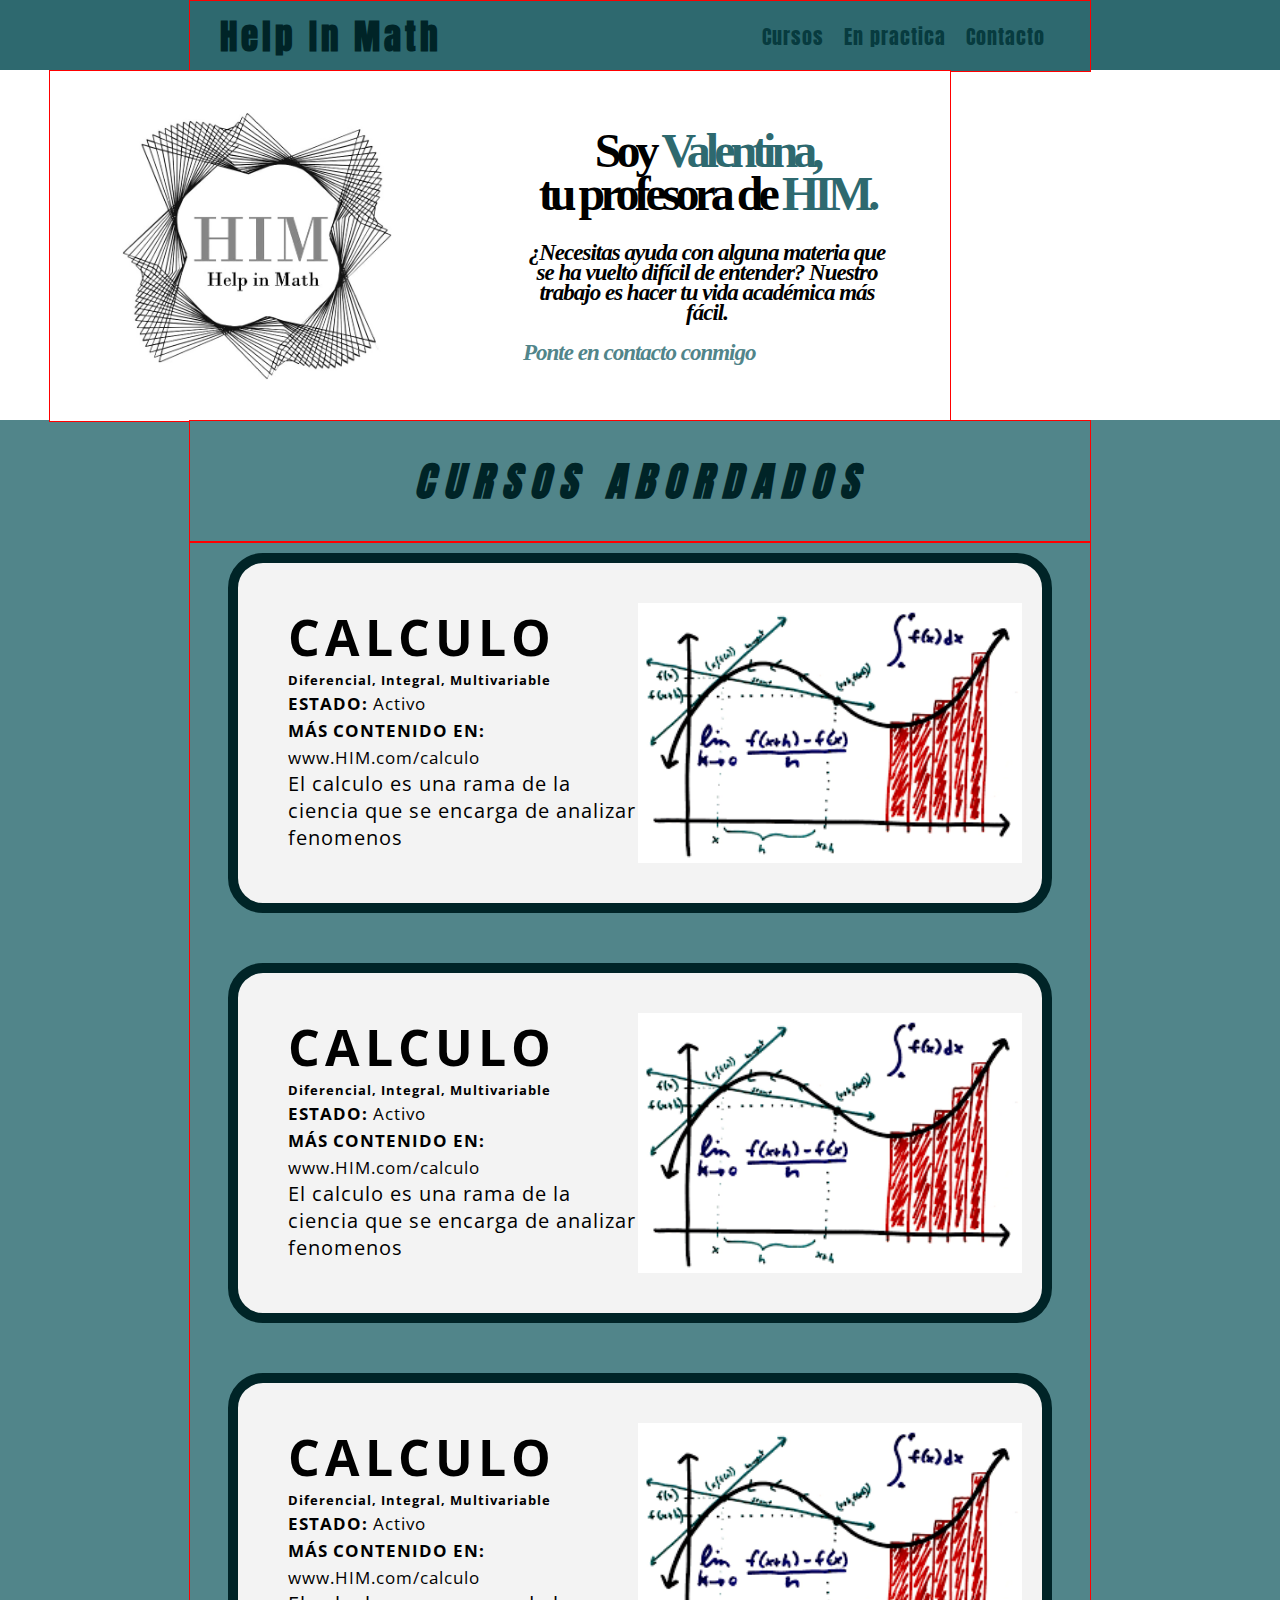
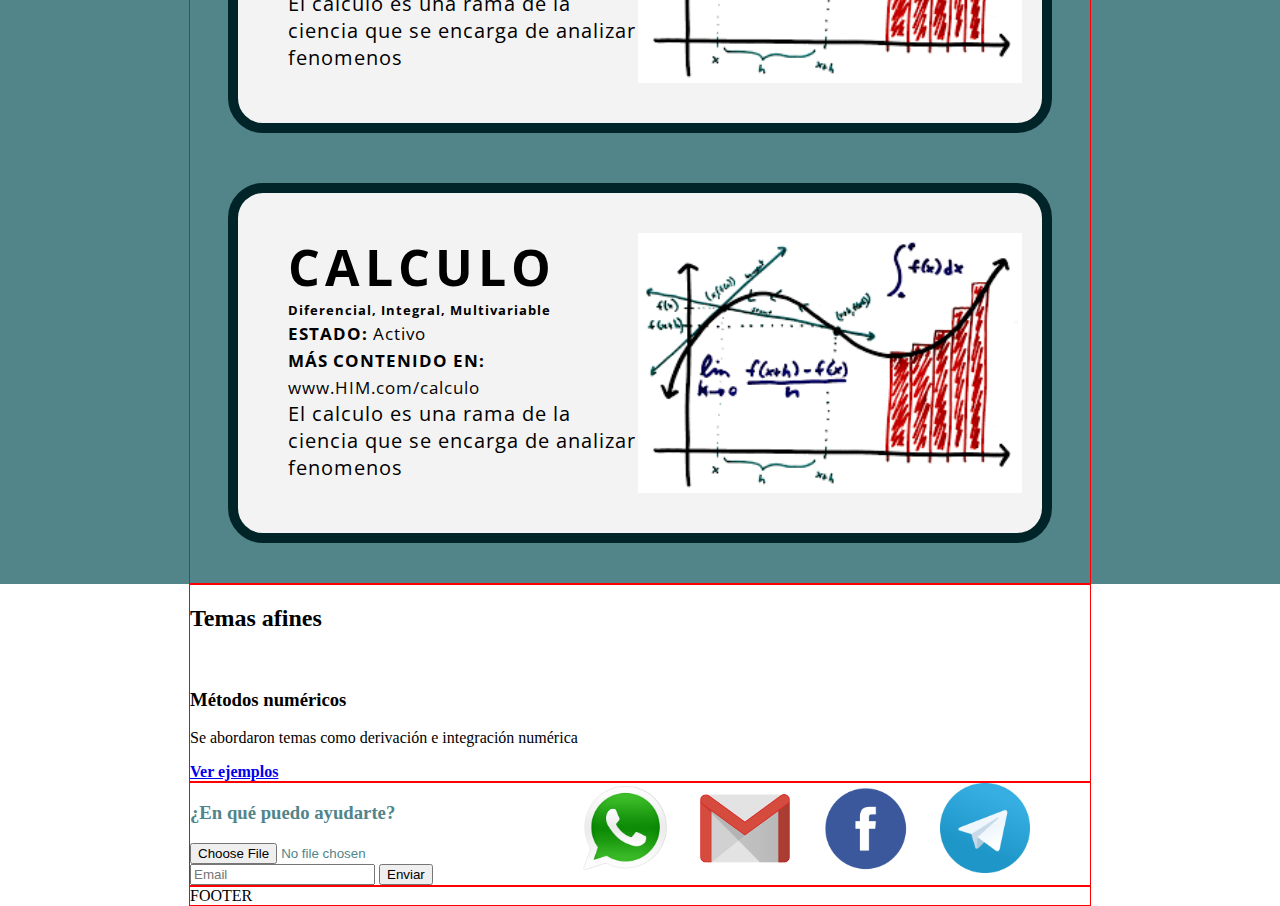
==== index.html @ 37796568 "Resolviendo conflictos para hacer el merge" ====
<!DOCTYPE html>
<html lang="es">
    <head>
        <meta charset="UTF-8"/>
        <title>HIM</title>
        <link rel="shortcut icon" href="icon.png" type="image/x-icon">
        <style>
            @import url('https://fonts.googleapis.com/css2?family=Anton&family=Open+Sans&display=swap');
        </style>
        <style>
            @import url('https://fonts.googleapis.com/css2?family=Open+Sans+Condensed:wght@300&display=swap');
        </style>
        <link rel="stylesheet" href="estilos.css">
    </head>

    <body>
        <header class="header" id="header">
            <div class="container">
                <!-- <div class="container-header">
                </div> -->
                <div class="tittle-web">
                    <h6>Help in math</h6> 
                </div>
                <div class="options-menu">
                    <nav class="menu">
                        <ol class="menu-options">
                            <li>
                                <a class="link" href="#cursos">Cursos</a>
                            </li>
                            <li>
                                <a class="link" href="#practica">En practica</a>
                            </li>
                            <li>
                                <a class="link" href="#contacto">Contacto</a>
                            </li>
                        </ol>
                    </nav>
                </div>
            </div>
        </header>
        <section class="presentation">
            <div class="container">
                <!-- <img src="logo.png" width="300"/>
                <img src="icon-black.png" width="300"/> -->
                <img src="HIM.jpg" width="300"/>
                <div class="description">
                    <h1>
                        Soy <strong>Valentina,</strong><br/>tu profesora de <strong>HIM.</strong><br/>
                    </h1>
                    <h2>
                        ¿Necesitas ayuda con alguna materia que se ha vuelto difícil de entender? Nuestro
                        trabajo es hacer tu vida académica más fácil. <br/><br/> <a class="contacto" href="#contacto">Ponte en contacto conmigo</a>
                    </h2>
                </div>
            </div>
        </section>
        <section id="cursos" class="cursos">
            <div class="container">
                <h2>Cursos abordados</h2>
            </div>
            <div class="container">
                <div class="articles-cursos">
                    <article class="article">
                        <div class="content">
                            <h3 class="tittle-curse">Calculo</h3>
                            <h6 class="items">Diferencial, Integral, Multivariable</h6>
                            <p class="state"><small><strong>Estado:</strong> Activo</small></p>
                            <p class="more"><small><strong>Más contenido en: </strong> www.HIM.com/calculo </small></p>
                            <p class="article-description">El calculo es una rama de la ciencia que se encarga de analizar fenomenos</p>
                        </div>
                        <img src="calculo.png" alt="Curso">
                    </article>
                    <article class="article">
                        <div class="content">
                            <h3 class="tittle-curse">Calculo</h3>
                            <h6 class="items">Diferencial, Integral, Multivariable</h6>
                            <p class="state"><small><strong>Estado:</strong> Activo</small></p>
                            <p class="more"><small><strong>Más contenido en: </strong> www.HIM.com/calculo </small></p>
                            <p class="article-description">El calculo es una rama de la ciencia que se encarga de analizar fenomenos</p>
                        </div>
                        <img src="calculo.png" alt="Curso">
                    </article>
                    <article class="article">
                        <div class="content">
                            <h3 class="tittle-curse">Calculo</h3>
                            <h6 class="items">Diferencial, Integral, Multivariable</h6>
                            <p class="state"><small><strong>Estado:</strong> Activo</small></p>
                            <p class="more"><small><strong>Más contenido en: </strong> www.HIM.com/calculo </small></p>
                            <p class="article-description">El calculo es una rama de la ciencia que se encarga de analizar fenomenos</p>
                        </div>
                        <img src="calculo.png" alt="Curso">
                    </article>
                    <article class="article">
                        <div class="content">
                            <h3 class="tittle-curse">Calculo</h3>
                            <h6 class="items">Diferencial, Integral, Multivariable</h6>
                            <p class="state"><small><strong>Estado:</strong> Activo</small></p>
                            <p class="more"><small><strong>Más contenido en: </strong> www.HIM.com/calculo </small></p>
                            <p class="article-description">El calculo es una rama de la ciencia que se encarga de analizar fenomenos</p>
                        </div>
                        <img src="calculo.png" alt="Curso">
                    </article>
                </div>
            </div>
        </section>
        <section id="practica" class="themes-in-process">
            <div class="container">
                <h2>Temas afines</h2>
                <article>
                    <figure>
                        <img/>
                    </figure>
                    <h3>Métodos numéricos</h3>
                    <p>Se abordaron temas como derivación e integración numérica</p>
                    <a href="https://latindex.org/lat/portadas/fotRev/26872.jpg" target="_blame"><strong>Ver ejemplos</strong></a>
                </article>
            </div>
        </section>
        <section id="contacto" class="contacto">
            <div class="container">
                <form>
                    <h3>¿En qué puedo ayudarte?</h3>
                    <input type="file" placeholder="Archivar" /><br/>
                    <input type="text" placeholder="Email">
                    <button>Enviar</button>
                </form>
                <div class="iconos">
                    <div class="icon">
                        <a href="#header" class="whatsapp">
                            <!-- <img src="Whatsapp.png" alt="Whatsapp"> -->
                            <!-- <h6>Whatsapp</h6> -->
                        </a>
                    </div>
                    <div class="icon">
                        <a href="#header" class="gmail">
                            <!-- <img src="Gmail.png" alt="Gmail"> -->
                            <!-- <h6>Gmail</h6> -->
                        </a>
                    </div>
                    <div class="icon">
                        <a href="#header" class="facebook">
                            <!-- <img src="Facebook.png" alt="Facebook"> -->
                            <!-- <h6>Facebook</h6> -->
                        </a>
                    </div>
                    <div class="icon">
                        <a href="#header" class="telegram">
                            <!-- <img src="Telegram.png" alt="Telegram"> -->
                            <!-- <h6>Telegram</h6> -->
                        </a>
                    </div>
                </div>
            </div>
        </section>
        <footer class="footer">
            <div class="container">
                FOOTER
            </div>
        </footer>
    </body>
</html>
---- estilos.css ----
/* tonos de azul 51858A 2E696F 185358 073B3F 002427 
   Tonos de morado BCC3D7 8995B5 5F6F98 3C4D7D 213262
   tonos de verde 55AF60 2F8F3B 177723 04580E 003807 
   */
/* FUENTES
'Anton', sans-serif;
'Open Sans', sans-serif
'Open Sans Condensed', sans-serif
*/

body{
    /* background: #51858A; */
    margin: 0;
}

.container{
    width: 900px;
    border: 1px solid red;
    margin: 0px auto;
    justify-content: inherit;
    display: inherit;
    text-decoration: inherit;
    height: inherit;
    flex-direction: inherit;
    object-fit: cover;
    background-color: inherit;
    background-size: inherit;
    background-image: inherit;
}

/* HEADER */

.header{
    /* width: 1000px; */
    background: #2E696F;
    height: 70px;
    font-family: 'Anton', sans-serif;
    display: flex;
    justify-content: space-between;
    /* margin: 0; */
}

.tittle-web,
.options-menu{
    height: inherit;
}

.tittle-web h6{
    height: inherit;
    /* margin: 0; */
    text-transform: capitalize;
    font-size: 35px;
    text-decoration: none;
    letter-spacing: 4px;
    display: flex;
    align-items: center;
    color: #002427;
    margin: 0px 30px;
}

.menu{
    height: inherit;
    margin: 0px 35px;
}

.menu-options{
    height: inherit;
    display: flex;
    list-style: none;
    /* align-items: center; */
    margin: 0;
}

.menu-options li {
    height: inherit;
}

.link{
    height: inherit;
    font-size: 20px;
    text-decoration: none;
    display: flex;
    align-items: center;
    letter-spacing: 1px;
    margin: 0px 10px;
    color: #073B3F;
}


/* PRESENTATION */

.presentation{
    /* width: 1000px; */
    display: flex;
    background: white;
    height: 350px;
    width: 1000px;
}

.presentation img{
    width: 30%;
    margin: 0 8%;
    object-fit: contain;
}
 
.description{
    display: flex;
    flex-direction: column;
    /* height: inherit; */
    justify-content: center;
    margin: 50px 6%;
    padding: 0px 5px;
    text-align: center;
}

.presentation h1{
    font-size: 300%;
    margin: 0px auto 5%;
    letter-spacing: -5px;
    line-height: 43px;
    text-align: center;
}

.presentation h1 strong{
    color: #2E696F;
}

.presentation h2{
    margin: 10px auto 0px;
    font-style: italic;
    letter-spacing: -1px;
    font-size: 23px;
    line-height: 20px;
}

/* SECTION 1*/

.cursos{
    background: #51858A;
    display: flex;
    flex-direction: column;
    /* width: inherit;; */
    font-family: 'Open Sans Condensed', sans-serif;
    /* letter-spacing: 1px; */
}

.cursos h2{
    width: inherit;
    display: flex;
    justify-content: center;
    font-family: 'Anton', sans-serif;
    font-size: 40px;
    margin: 30px auto;
    letter-spacing: 10px;
    color: #002427;
    font-style: italic;
    text-transform: uppercase;
}

.articles-cursos{
    width: inherit;
    display: flex;
    object-fit: cover;
    flex-wrap: wrap;
    justify-content: center;
}

.article{
    /* width: inherit; */
    /* height: auto; */
    margin: 10px auto 40px;
    border: 10px solid #002427;
    padding: 40px 20px 40px 50px;
    display: flex;
    background: #f3f3f3;
    border-radius: 35px;
}

.content{
    width: 350px;
    font-size: 20px;
    letter-spacing: 1px;
}

.tittle-curse{
    letter-spacing: 5px;
    font-size: 50px;
    margin: 0px;
    text-transform: uppercase;
}

.items,
.state,
.more,
.article-description{
    margin: 0px;
}

.article strong{
    text-transform: uppercase;
}

.article img{
    height: 260px;
    object-fit: cover;
    align-self: center;
    margin: 0;
}

/* CONTACTOS */

.contacto{
    display: flex;
    justify-content: space-between;
    height: auto;
    text-decoration: none;
    color: #51858A;
}

.iconos{
    display: flex;
    height: inherit;
    justify-content: flex-end;
    margin: 0 40px;
    /* border-top: 1px solid white; */
}

.icon{
    height: inherit;
    background-size: 90px;
    width: 100px;
    display: flex;
    margin: 0 10px;
}

.icon a{
    background-size: inherit;
    width: inherit;
    height: inherit;
    background-repeat: no-repeat;

}
.whatsapp{
    background-image: url('./Whatsapp.png');
}

.gmail{
    background-image: url('./Gmail.png');
}

.facebook{
    background-image: url('./Facebook.png');
}

.telegram{
    background-image: url('./Telegram.png');
}

/* FOOTET */
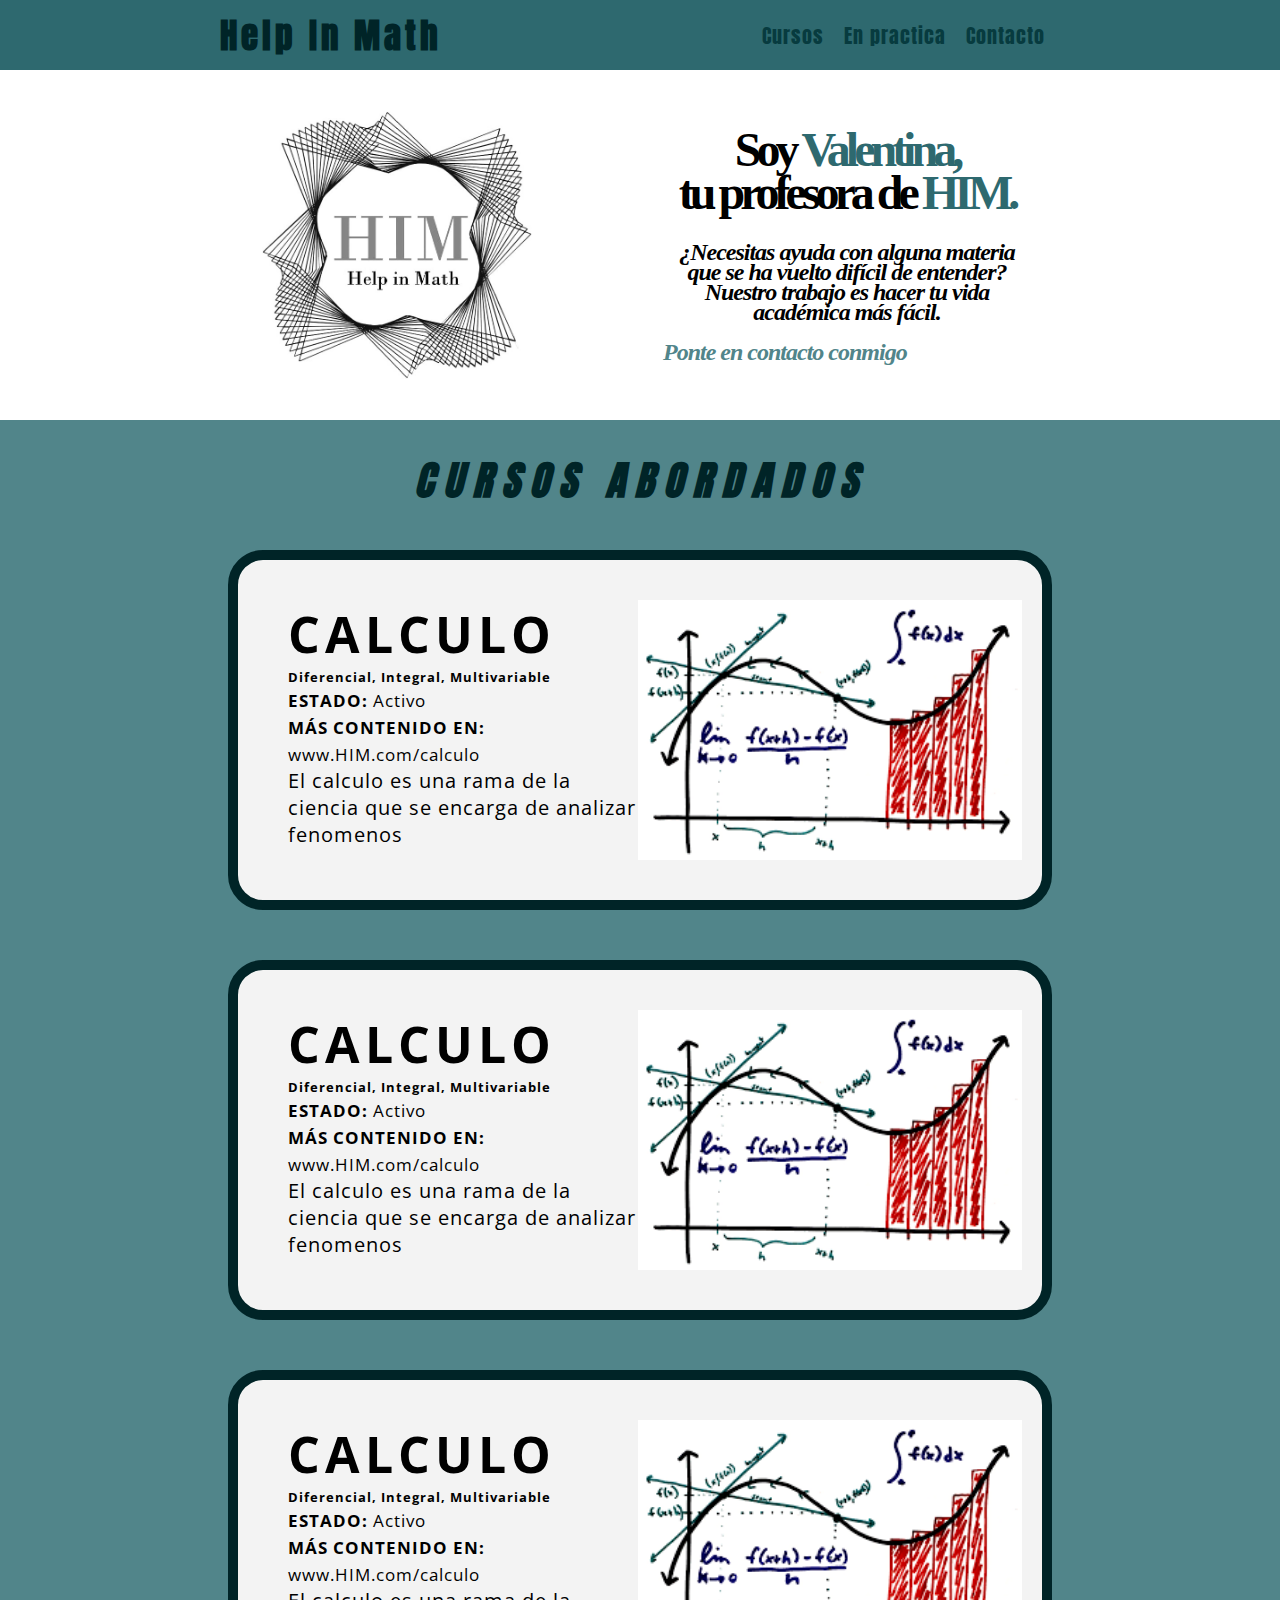
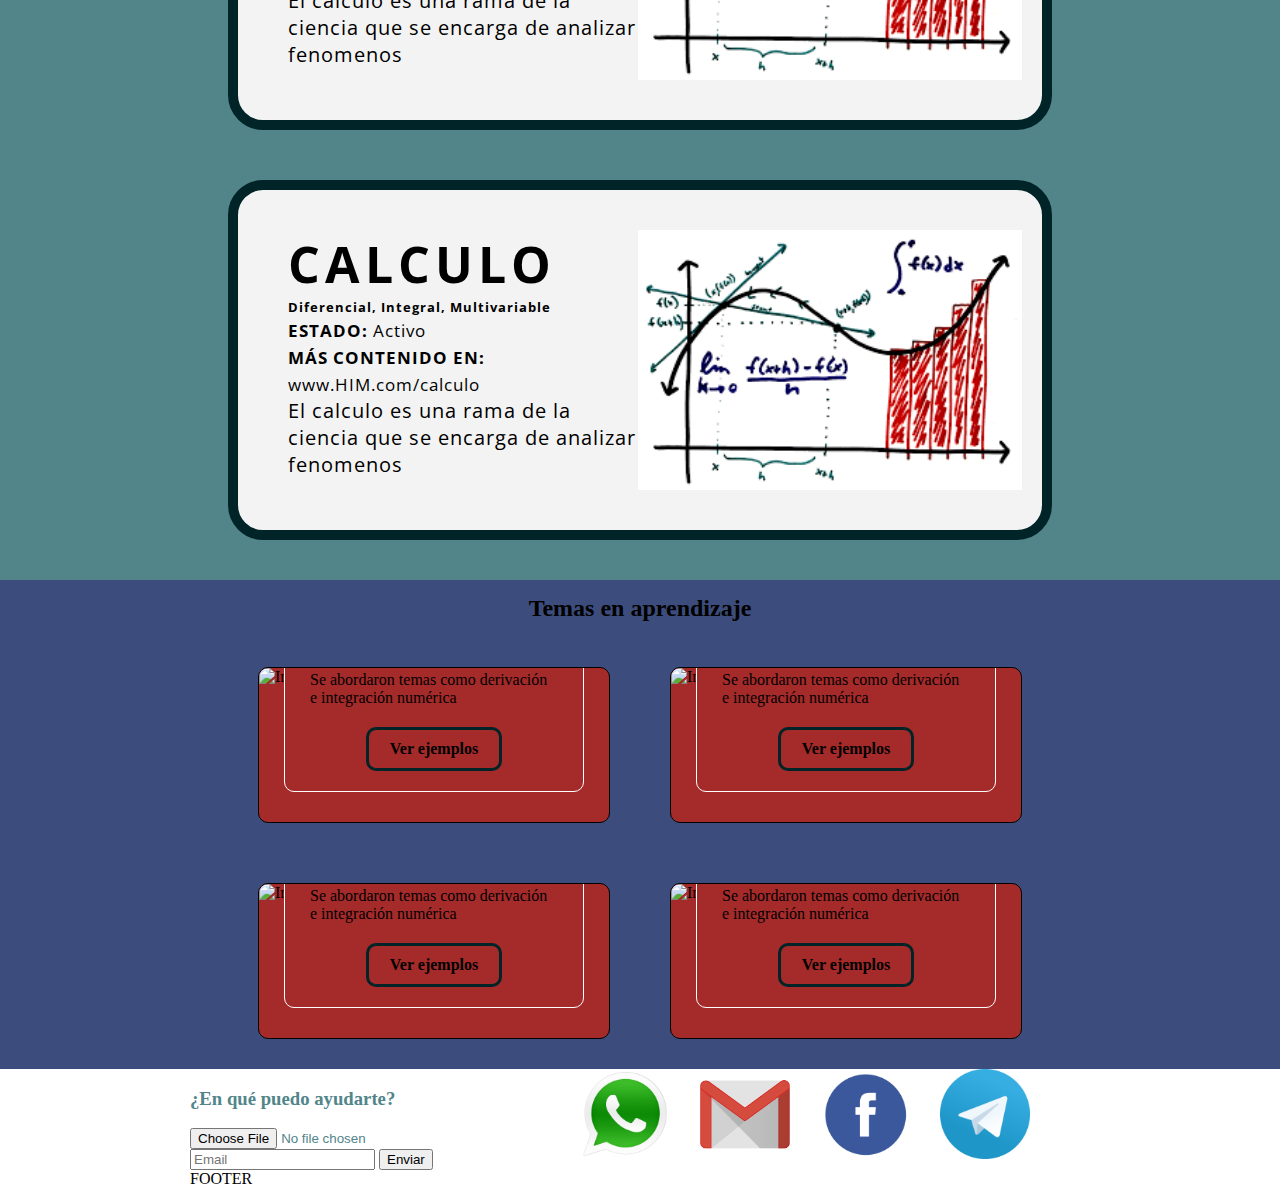
==== commit 095c3924: "Se organizan los margenes y tamaño del contenido" ====
--- a/index.html
+++ b/index.html
@@ -105,15 +105,51 @@
         </section>
         <section id="practica" class="themes-in-process">
             <div class="container">
-                <h2>Temas afines</h2>
-                <article>
-                    <figure>
-                        <img/>
+                <h2>Temas en aprendizaje</h2>
+            </div>
+            <div class="container">
+                <div class="curses-in-process">
+                    <article class="curse-in-process">
+                        <figure>
+                        <img src="metodos.jpg" alt="Imagen">
                     </figure>
-                    <h3>Métodos numéricos</h3>
-                    <p>Se abordaron temas como derivación e integración numérica</p>
-                    <a href="https://latindex.org/lat/portadas/fotRev/26872.jpg" target="_blame"><strong>Ver ejemplos</strong></a>
-                </article>
+                    <div class="description-themes">
+                        <h3 class="tittle-curse-in-process">Métodos numéricos</h3>
+                        <p class="description-content">Se abordaron temas como derivación e integración numérica</p>
+                        <a href="https://latindex.org/lat/portadas/fotRev/26872.jpg" target="_blame" class="more-description"><strong>Ver ejemplos</strong></a>
+                    </div>
+                    </article>
+                    <article class="curse-in-process">
+                        <figure>
+                            <img src="metodos.jpg" alt="Imagen">
+                        </figure>
+                        <div class="description-themes">
+                            <h3 class="tittle-curse-in-process">Métodos numéricos</h3>
+                            <p class="description-content">Se abordaron temas como derivación e integración numérica</p>
+                            <a href="https://latindex.org/lat/portadas/fotRev/26872.jpg" target="_blame" class="more-description"><strong>Ver ejemplos</strong></a>
+                        </div>
+                    </article>
+                    <article class="curse-in-process">
+                        <figure>
+                            <img src="metodos.jpg" alt="Imagen">
+                        </figure>
+                        <div class="description-themes">
+                            <h3 class="tittle-curse-in-process">Métodos numéricos</h3>
+                            <p class="description-content">Se abordaron temas como derivación e integración numérica</p>
+                            <a href="https://latindex.org/lat/portadas/fotRev/26872.jpg" target="_blame" class="more-description"><strong>Ver ejemplos</strong></a>
+                        </div>
+                    </article>
+                    <article class="curse-in-process">
+                        <figure>
+                            <img src="metodos.jpg" alt="Imagen">
+                        </figure>
+                        <div class="description-themes">
+                            <h3 class="tittle-curse-in-process">Métodos numéricos</h3>
+                            <p class="description-content">Se abordaron temas como derivación e integración numérica</p>
+                            <a href="https://latindex.org/lat/portadas/fotRev/26872.jpg" target="_blame" class="more-description"><strong>Ver ejemplos</strong></a>
+                        </div>
+                    </article>
+                </div>
             </div>
         </section>
         <section id="contacto" class="contacto">
--- a/estilos.css
+++ b/estilos.css
@@ -15,7 +15,7 @@
 
 .container{
     width: 900px;
-    border: 1px solid red;
+    /* border: 1px solid red; */
     margin: 0px auto;
     justify-content: inherit;
     display: inherit;
@@ -31,13 +31,11 @@
 /* HEADER */
 
 .header{
-    /* width: 1000px; */
     background: #2E696F;
     height: 70px;
     font-family: 'Anton', sans-serif;
     display: flex;
     justify-content: space-between;
-    /* margin: 0; */
 }
 
 .tittle-web,
@@ -47,7 +45,6 @@
 
 .tittle-web h6{
     height: inherit;
-    /* margin: 0; */
     text-transform: capitalize;
     font-size: 35px;
     text-decoration: none;
@@ -67,7 +64,6 @@
     height: inherit;
     display: flex;
     list-style: none;
-    /* align-items: center; */
     margin: 0;
 }
 
@@ -90,11 +86,9 @@
 /* PRESENTATION */
 
 .presentation{
-    /* width: 1000px; */
     display: flex;
     background: white;
     height: 350px;
-    width: 1000px;
 }
 
 .presentation img{
@@ -106,7 +100,6 @@
 .description{
     display: flex;
     flex-direction: column;
-    /* height: inherit; */
     justify-content: center;
     margin: 50px 6%;
     padding: 0px 5px;
@@ -129,25 +122,20 @@
     margin: 10px auto 0px;
     font-style: italic;
     letter-spacing: -1px;
-    font-size: 23px;
+    font-size: 24px;
     line-height: 20px;
 }
 
-/* SECTION 1*/
+/* SECTION 1 - CURSOS */
 
 .cursos{
     background: #51858A;
     display: flex;
     flex-direction: column;
-    /* width: inherit;; */
     font-family: 'Open Sans Condensed', sans-serif;
-    /* letter-spacing: 1px; */
 }
 
 .cursos h2{
-    width: inherit;
-    display: flex;
-    justify-content: center;
     font-family: 'Anton', sans-serif;
     font-size: 40px;
     margin: 30px auto;
@@ -158,7 +146,6 @@
 }
 
 .articles-cursos{
-    width: inherit;
     display: flex;
     object-fit: cover;
     flex-wrap: wrap;
@@ -166,8 +153,6 @@
 }
 
 .article{
-    /* width: inherit; */
-    /* height: auto; */
     margin: 10px auto 40px;
     border: 10px solid #002427;
     padding: 40px 20px 40px 50px;
@@ -207,6 +192,76 @@
     margin: 0;
 }
 
+/* SECTION 2 - TEMAS AFINES */
+
+.themes-in-process{
+    background-color: #3C4D7D;
+    display: flex;
+    flex-direction: column;
+}
+
+.themes-in-process h2{
+    display: flex;
+    justify-content: center;
+    margin: 15px 0;
+}
+
+.curses-in-process{
+    display: flex;
+    flex-wrap: wrap;
+    /* padding: 0 30px; */
+    justify-content: center;
+    /* margin: 0; */
+}
+
+.curse-in-process{
+    width: 350px;
+    border: 1px solid;
+    margin: 30px;
+    background: brown;
+    border-radius: 10px;
+    overflow: hidden;
+}
+
+.curse-in-process figure{
+    margin: 0;
+    width: inherit;
+}
+
+.curse-in-process figure img{
+    width: inherit;
+}
+
+.description-themes{
+    margin: -78px 25px 30px;
+    border: 1px solid white;
+    background: inherit;
+    position: relative;
+    padding: 20px 25px;
+    border-radius: 10px;
+}
+
+.tittle-curse-in-process{
+    margin: 0;
+    text-align: center;
+}
+
+.description-content{
+    margin: 20px 0;
+}
+
+.more-description{
+    text-decoration: none;
+    justify-content: center;
+    display: flex;
+    border: 3px solid #002427;
+    width: 110px;
+    padding: 10px;
+    margin: 0 auto;
+    color: inherit;
+    border-radius: 10px;
+}
+
 /* CONTACTOS */
 
 .contacto{
@@ -222,7 +277,6 @@
     height: inherit;
     justify-content: flex-end;
     margin: 0 40px;
-    /* border-top: 1px solid white; */
 }
 
 .icon{
@@ -238,7 +292,6 @@
     width: inherit;
     height: inherit;
     background-repeat: no-repeat;
-
 }
 .whatsapp{
     background-image: url('./Whatsapp.png');
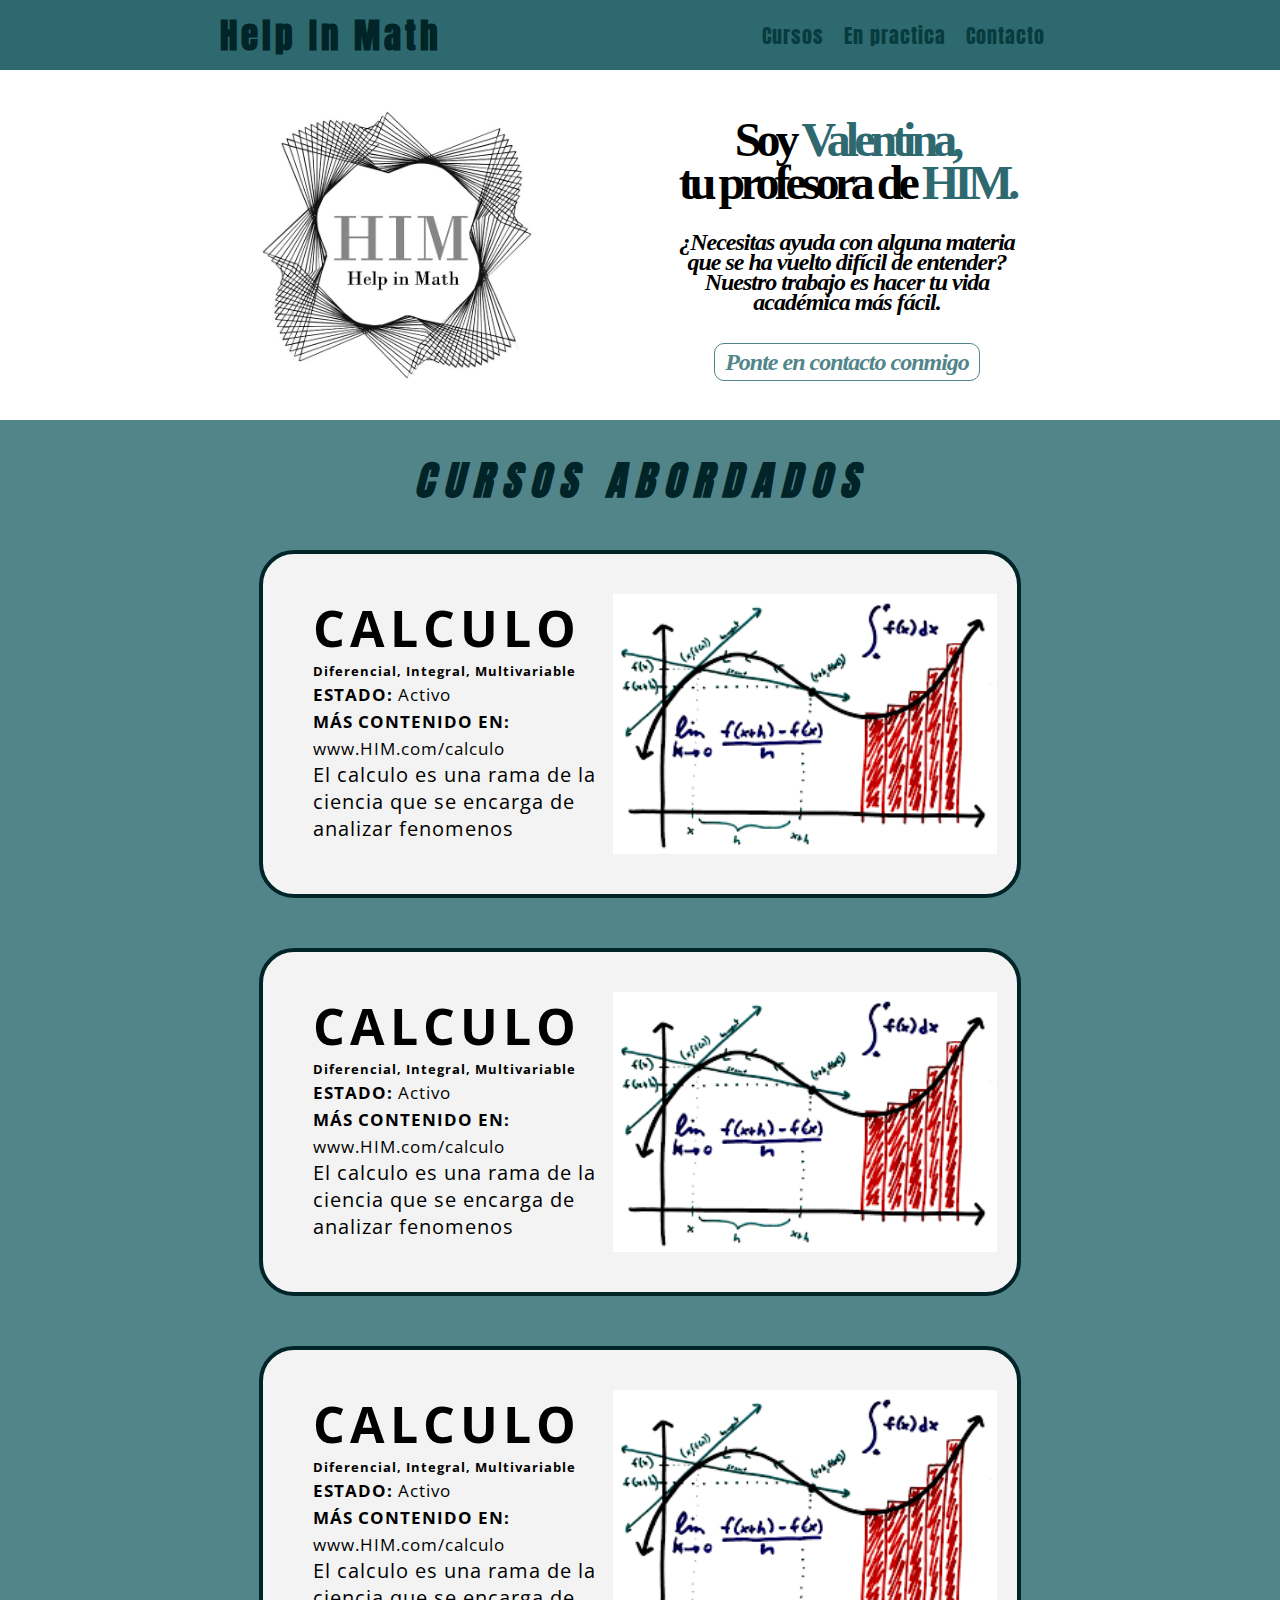
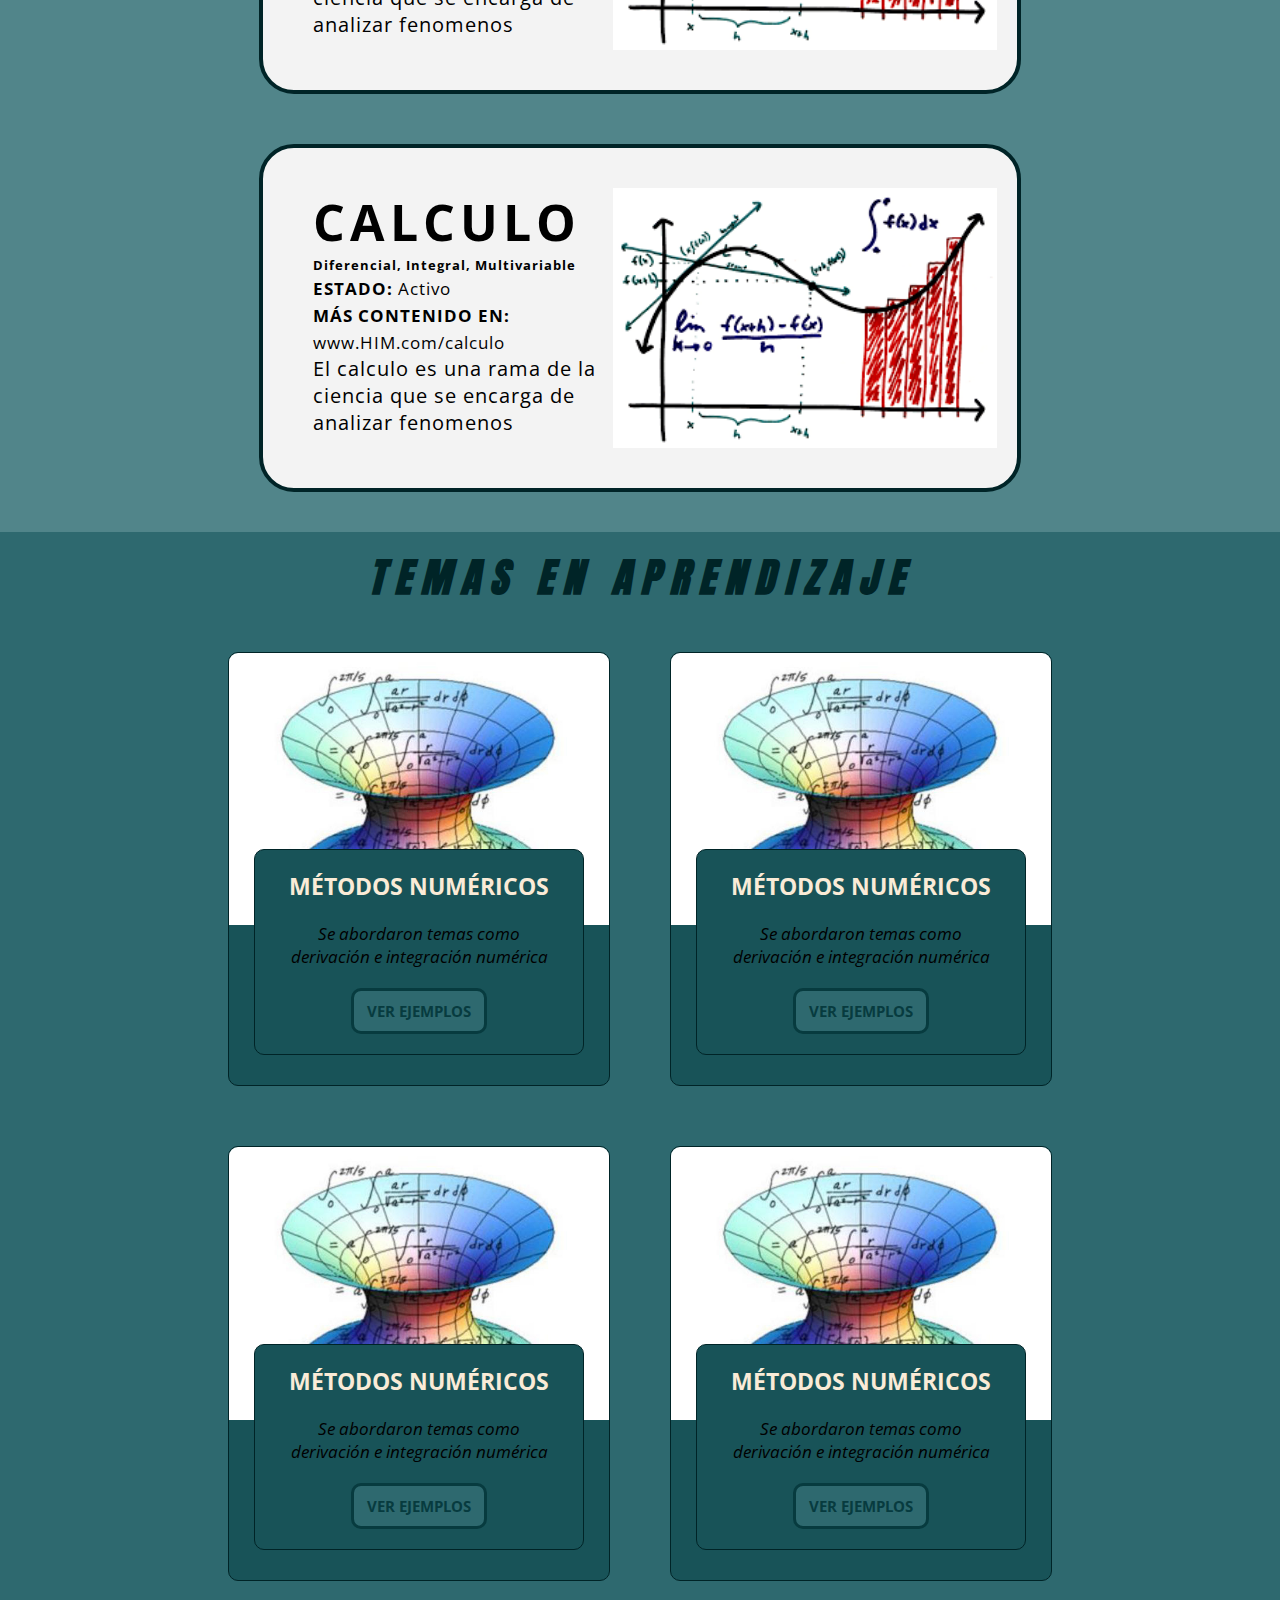
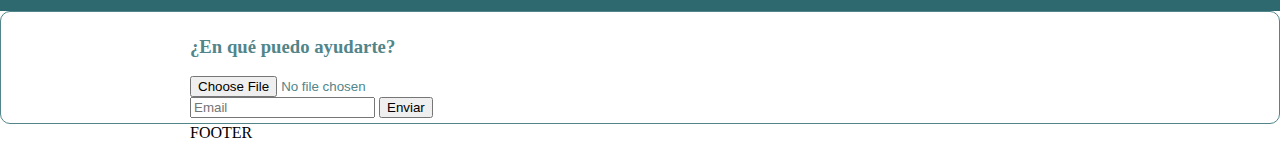
==== commit 8799ded4: "Cambio de centrado de contacto y boton" ====
--- a/index.html
+++ b/index.html
@@ -11,6 +11,7 @@
             @import url('https://fonts.googleapis.com/css2?family=Open+Sans+Condensed:wght@300&display=swap');
         </style>
         <link rel="stylesheet" href="estilos.css">
+        <meta name="viewport" content="width=device-width, inicial-scale=1">
     </head>
 
     <body>
@@ -49,7 +50,7 @@
                     </h1>
                     <h2>
                         ¿Necesitas ayuda con alguna materia que se ha vuelto difícil de entender? Nuestro
-                        trabajo es hacer tu vida académica más fácil. <br/><br/> <a class="contacto" href="#contacto">Ponte en contacto conmigo</a>
+                        trabajo es hacer tu vida académica más fácil. <br/><br/><br/> <a class="contacto" href="#contacto">Ponte en contacto conmigo</a>
                     </h2>
                 </div>
             </div>
--- a/estilos.css
+++ b/estilos.css
@@ -111,7 +111,7 @@
     margin: 0px auto 5%;
     letter-spacing: -5px;
     line-height: 43px;
-    text-align: center;
+    /* text-align: center; */
 }
 
 .presentation h1 strong{
@@ -124,6 +124,17 @@
     letter-spacing: -1px;
     font-size: 24px;
     line-height: 20px;
+}
+
+.contacto{
+    /* display: flex; */
+    justify-content: space-between;
+    height: auto;
+    text-decoration: none;
+    color: #51858A;
+    border: 1px solid #51858A;
+    padding: 5px 10px;
+    border-radius: 10px;
 }
 
 /* SECTION 1 - CURSOS */
@@ -154,7 +165,7 @@
 
 .article{
     margin: 10px auto 40px;
-    border: 10px solid #002427;
+    border: 4px solid #002427;
     padding: 40px 20px 40px 50px;
     display: flex;
     background: #f3f3f3;
@@ -162,7 +173,7 @@
 }
 
 .content{
-    width: 350px;
+    width: 300px;
     font-size: 20px;
     letter-spacing: 1px;
 }
@@ -195,7 +206,7 @@
 /* SECTION 2 - TEMAS AFINES */
 
 .themes-in-process{
-    background-color: #3C4D7D;
+    background-color: #2E696F ;
     display: flex;
     flex-direction: column;
 }
@@ -204,6 +215,12 @@
     display: flex;
     justify-content: center;
     margin: 15px 0;
+    font-family: 'Anton', sans-serif;
+    font-size: 40px;
+    letter-spacing: 10px;
+    color: #002427;
+    font-style: italic;
+    text-transform: uppercase;
 }
 
 .curses-in-process{
@@ -215,10 +232,10 @@
 }
 
 .curse-in-process{
-    width: 350px;
-    border: 1px solid;
+    width: 380px;
+    border: 1px solid #002427;
     margin: 30px;
-    background: brown;
+    background: #185358;
     border-radius: 10px;
     overflow: hidden;
 }
@@ -233,44 +250,48 @@
 }
 
 .description-themes{
-    margin: -78px 25px 30px;
-    border: 1px solid white;
+    margin: -80px 25px 30px;
+    border: 1px solid #002427;
     background: inherit;
     position: relative;
     padding: 20px 25px;
     border-radius: 10px;
+    font-family: 'Open Sans Condensed', sans-serif;
+    letter-spacing: 0px;
 }
 
 .tittle-curse-in-process{
     margin: 0;
     text-align: center;
+    text-transform: uppercase;
+    font-size: 23px;
+    color: antiquewhite;
 }
 
 .description-content{
     margin: 20px 0;
+    font-size: 17px;
+    text-align: center;
+    font-style: italic;
 }
 
 .more-description{
     text-decoration: none;
     justify-content: center;
     display: flex;
-    border: 3px solid #002427;
+    border: 3px solid #073B3F;
     width: 110px;
     padding: 10px;
     margin: 0 auto;
-    color: inherit;
+    color: #073B3F;
     border-radius: 10px;
+    background: #2E696F;
+    font-size: 15px;
+    text-transform: uppercase;
 }
 
 /* CONTACTOS */
 
-.contacto{
-    display: flex;
-    justify-content: space-between;
-    height: auto;
-    text-decoration: none;
-    color: #51858A;
-}
 
 .iconos{
     display: flex;
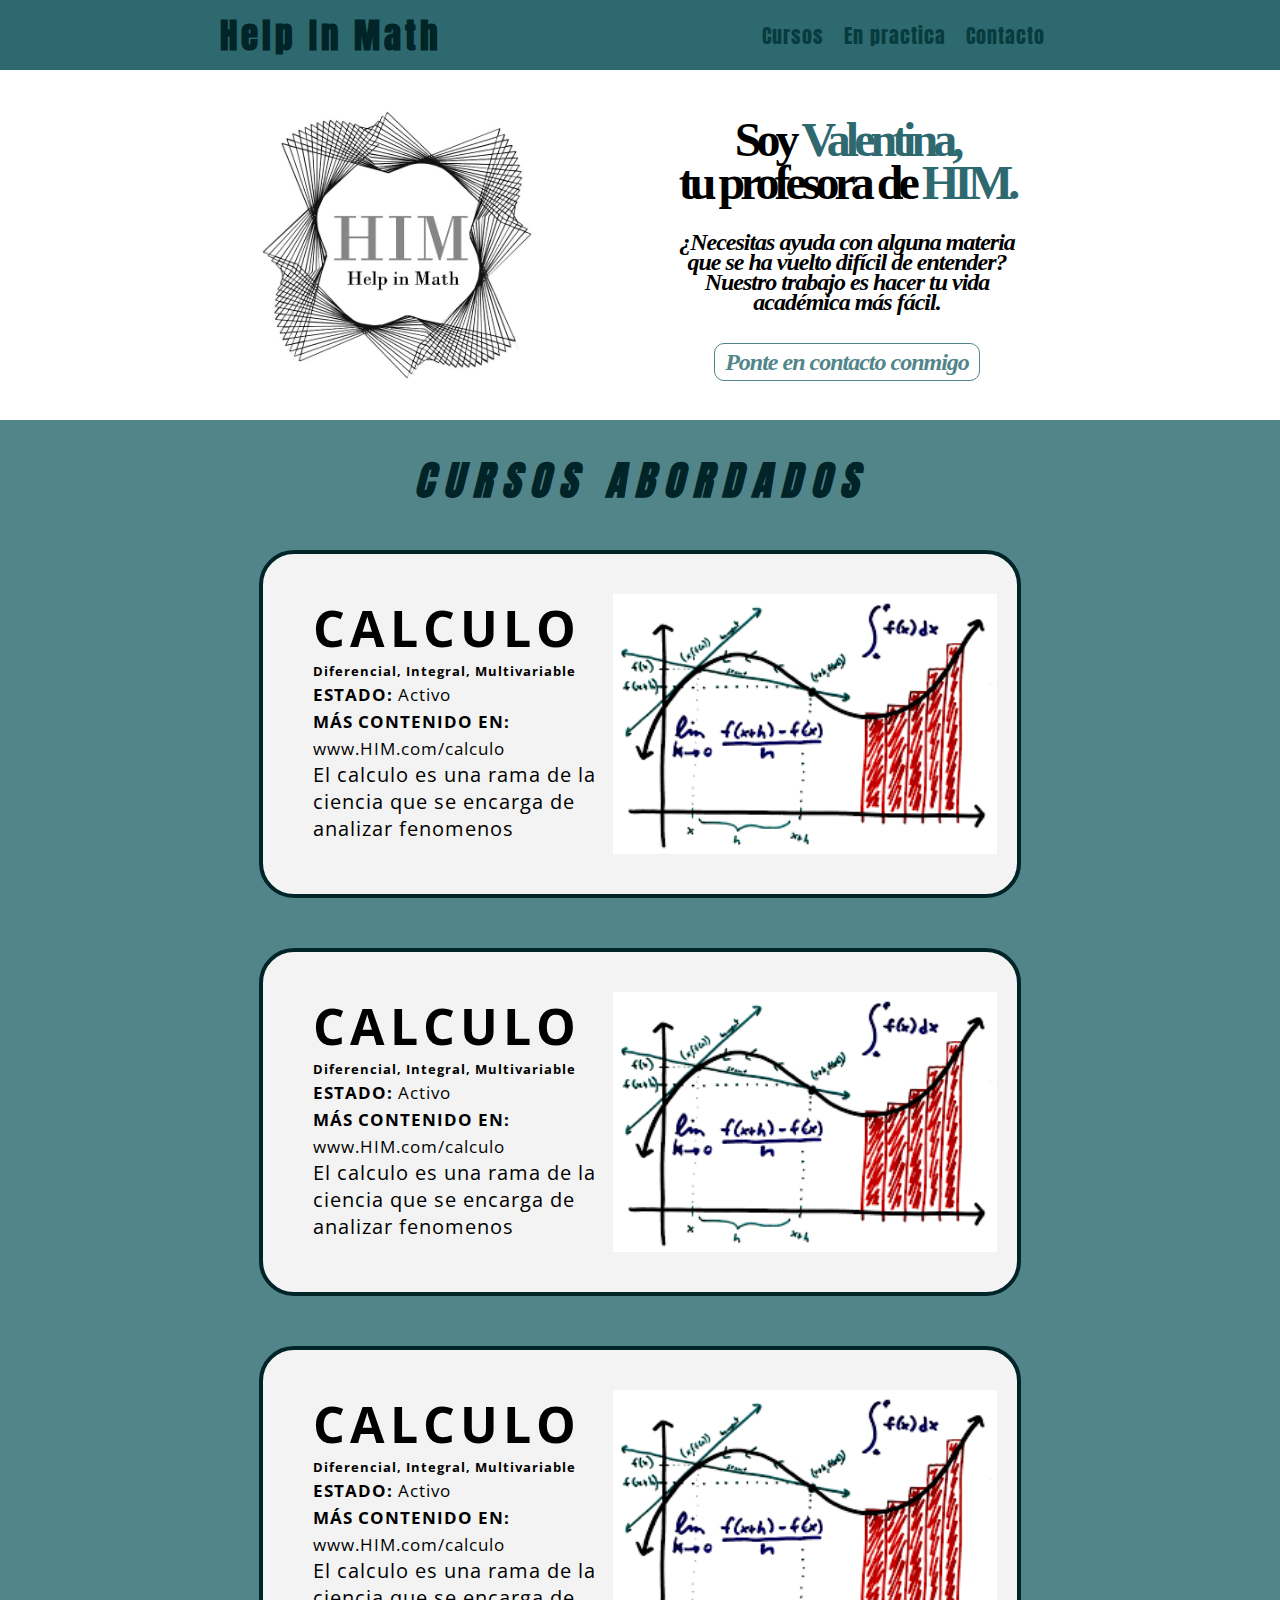
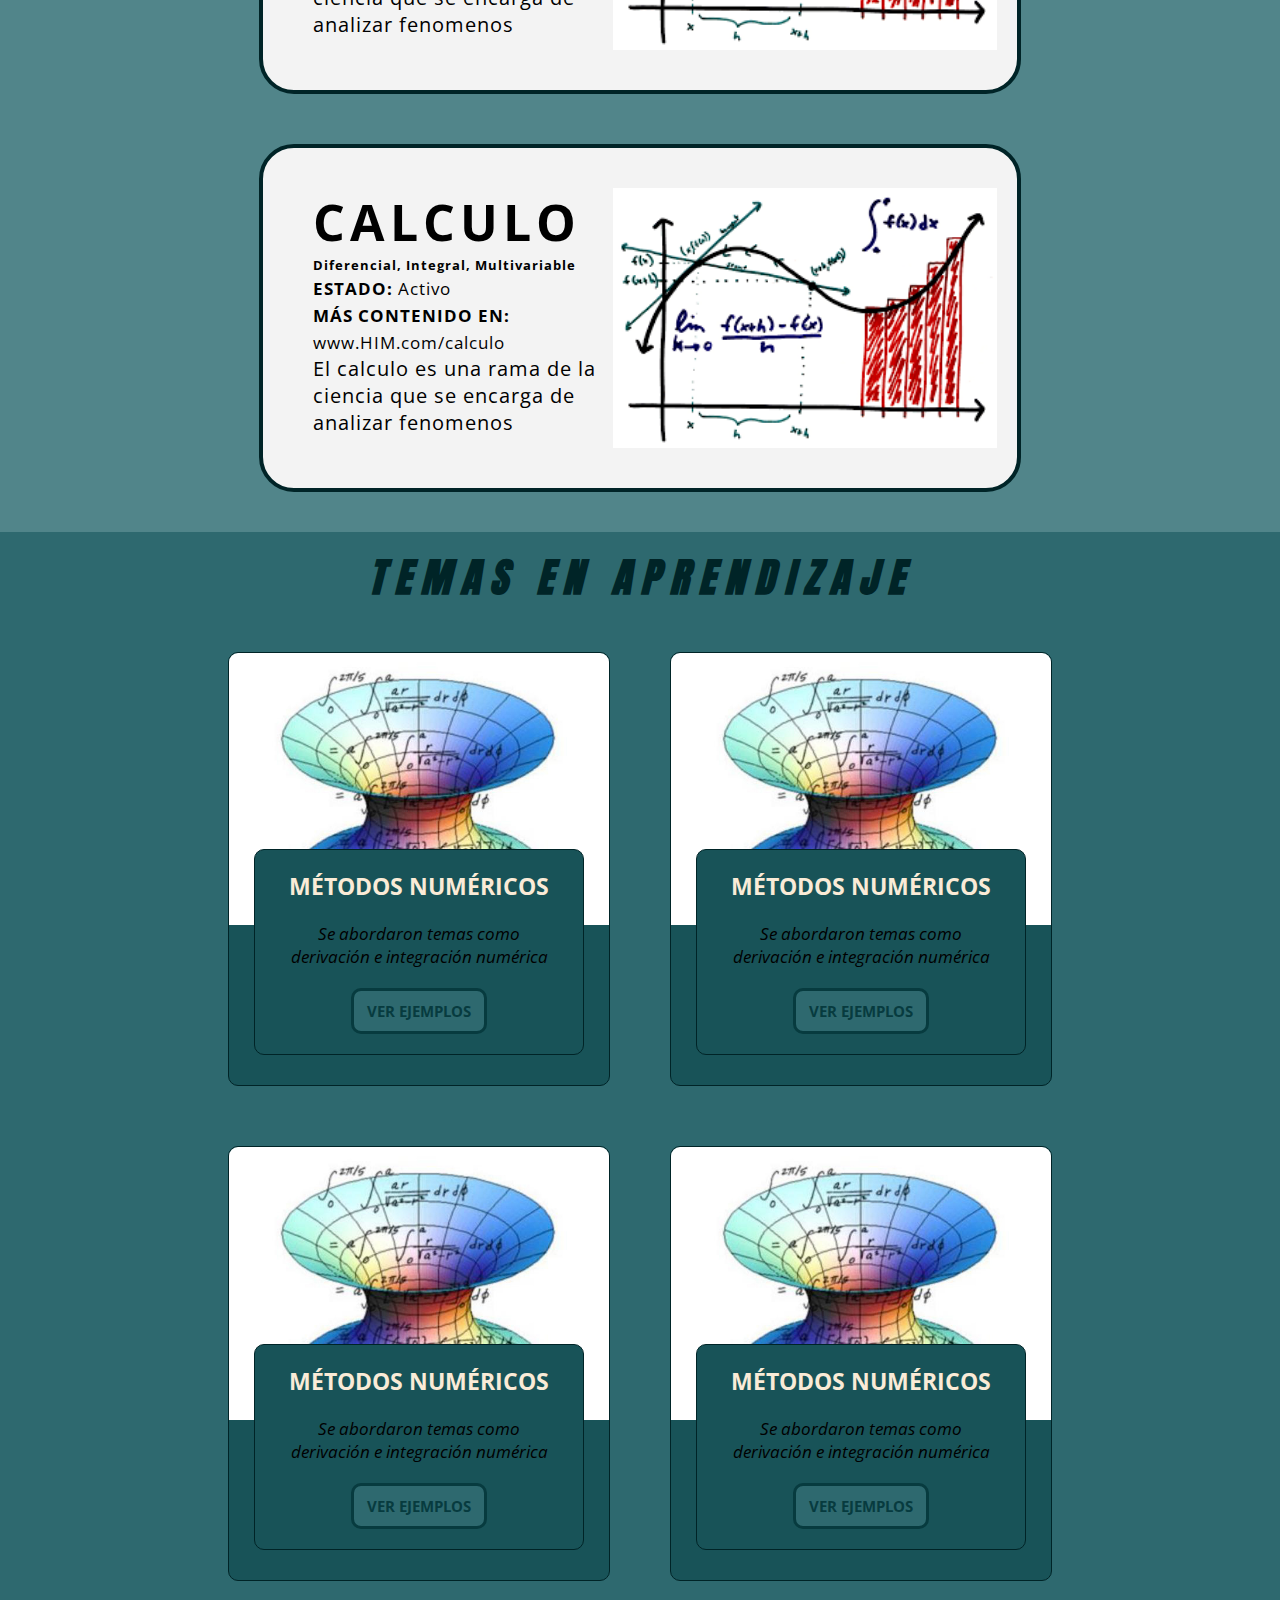
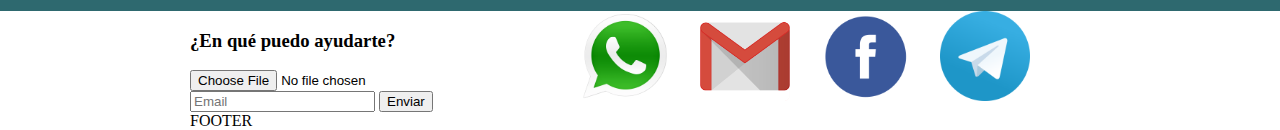
==== commit da46f741: "Se organiza clase contacto" ====
--- a/index.html
+++ b/index.html
@@ -50,7 +50,7 @@
                     </h1>
                     <h2>
                         ¿Necesitas ayuda con alguna materia que se ha vuelto difícil de entender? Nuestro
-                        trabajo es hacer tu vida académica más fácil. <br/><br/><br/> <a class="contacto" href="#contacto">Ponte en contacto conmigo</a>
+                        trabajo es hacer tu vida académica más fácil. <br/><br/><br/> <a class="ponte-en-contacto" href="#contacto">Ponte en contacto conmigo</a>
                     </h2>
                 </div>
             </div>
--- a/estilos.css
+++ b/estilos.css
@@ -126,10 +126,10 @@
     line-height: 20px;
 }
 
-.contacto{
+.ponte-en-contacto{
     /* display: flex; */
-    justify-content: space-between;
-    height: auto;
+    /* justify-content: space-between;
+    height: auto; */
     text-decoration: none;
     color: #51858A;
     border: 1px solid #51858A;
@@ -292,6 +292,13 @@
 
 /* CONTACTOS */
 
+.contacto{
+    display: flex;
+    justify-content: space-between;
+    height: auto;
+    /* text-decoration: none;
+    color: #51858A; */
+}
 
 .iconos{
     display: flex;
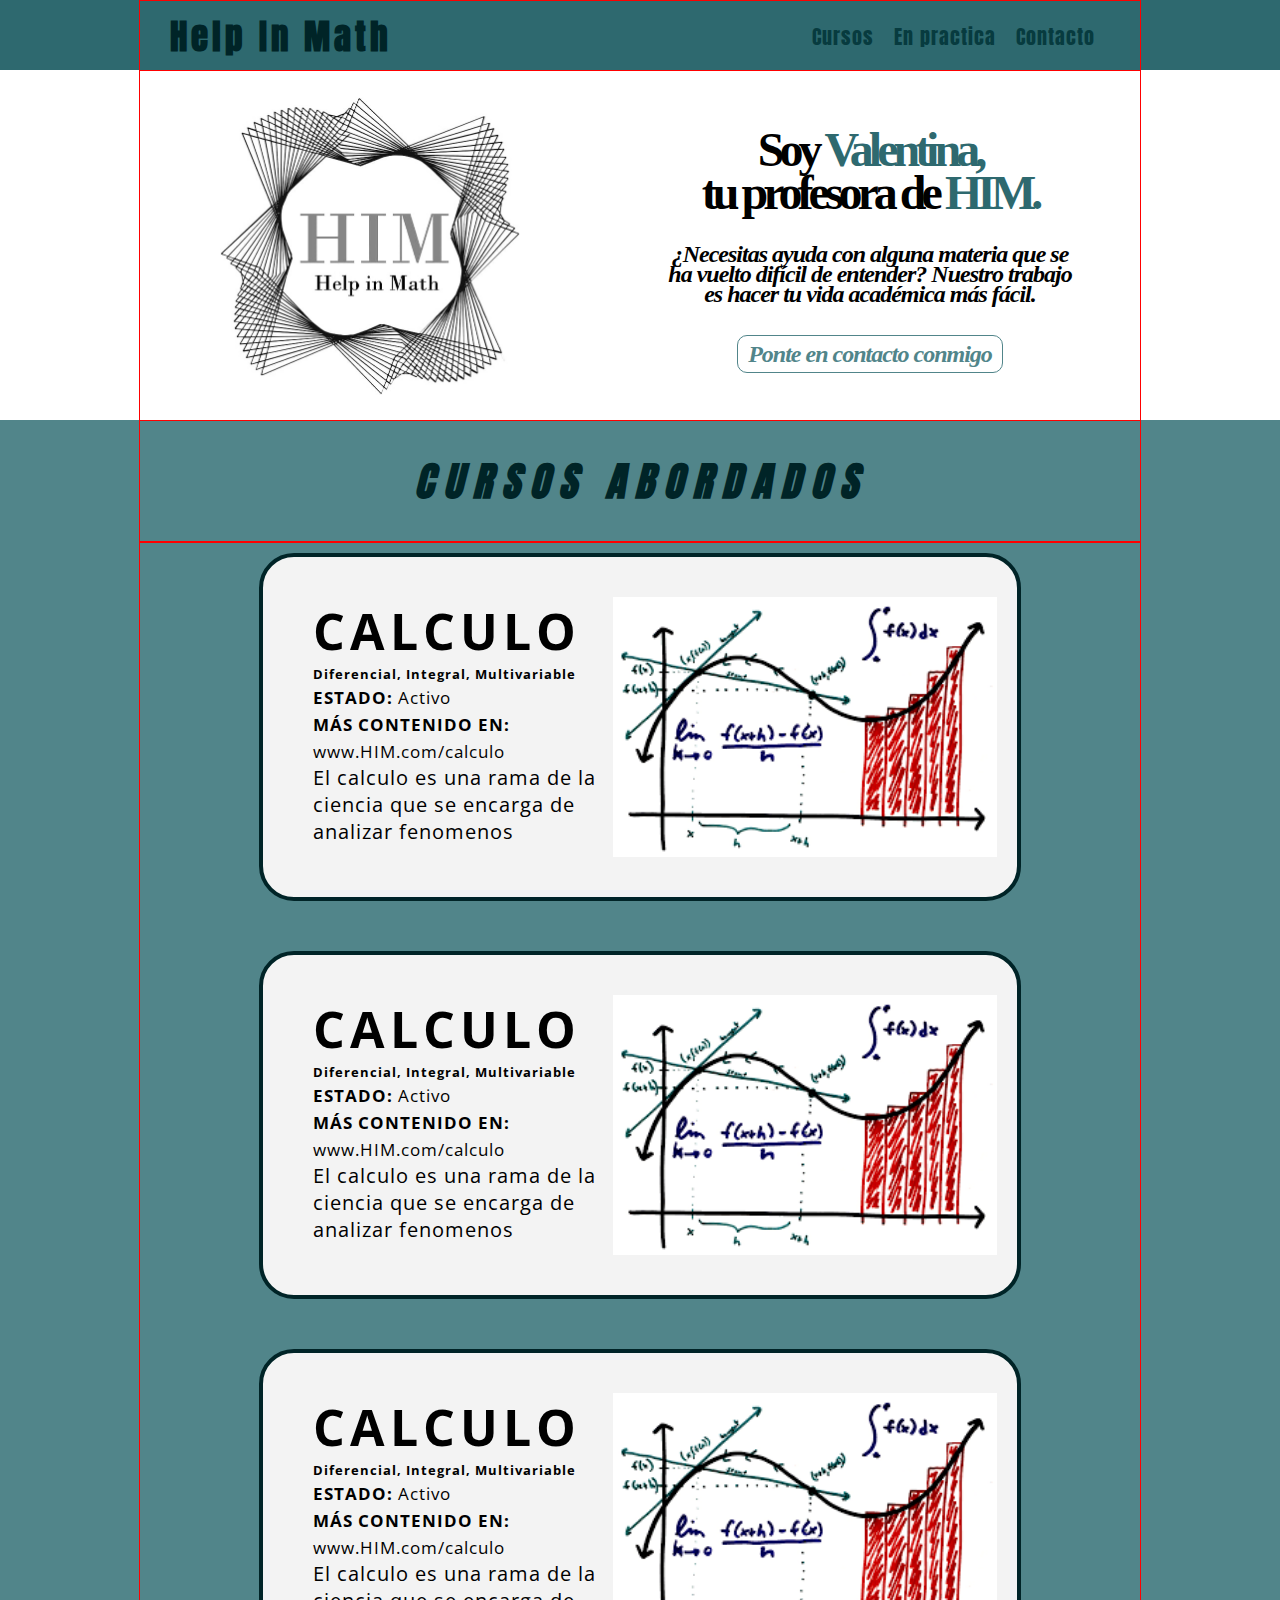
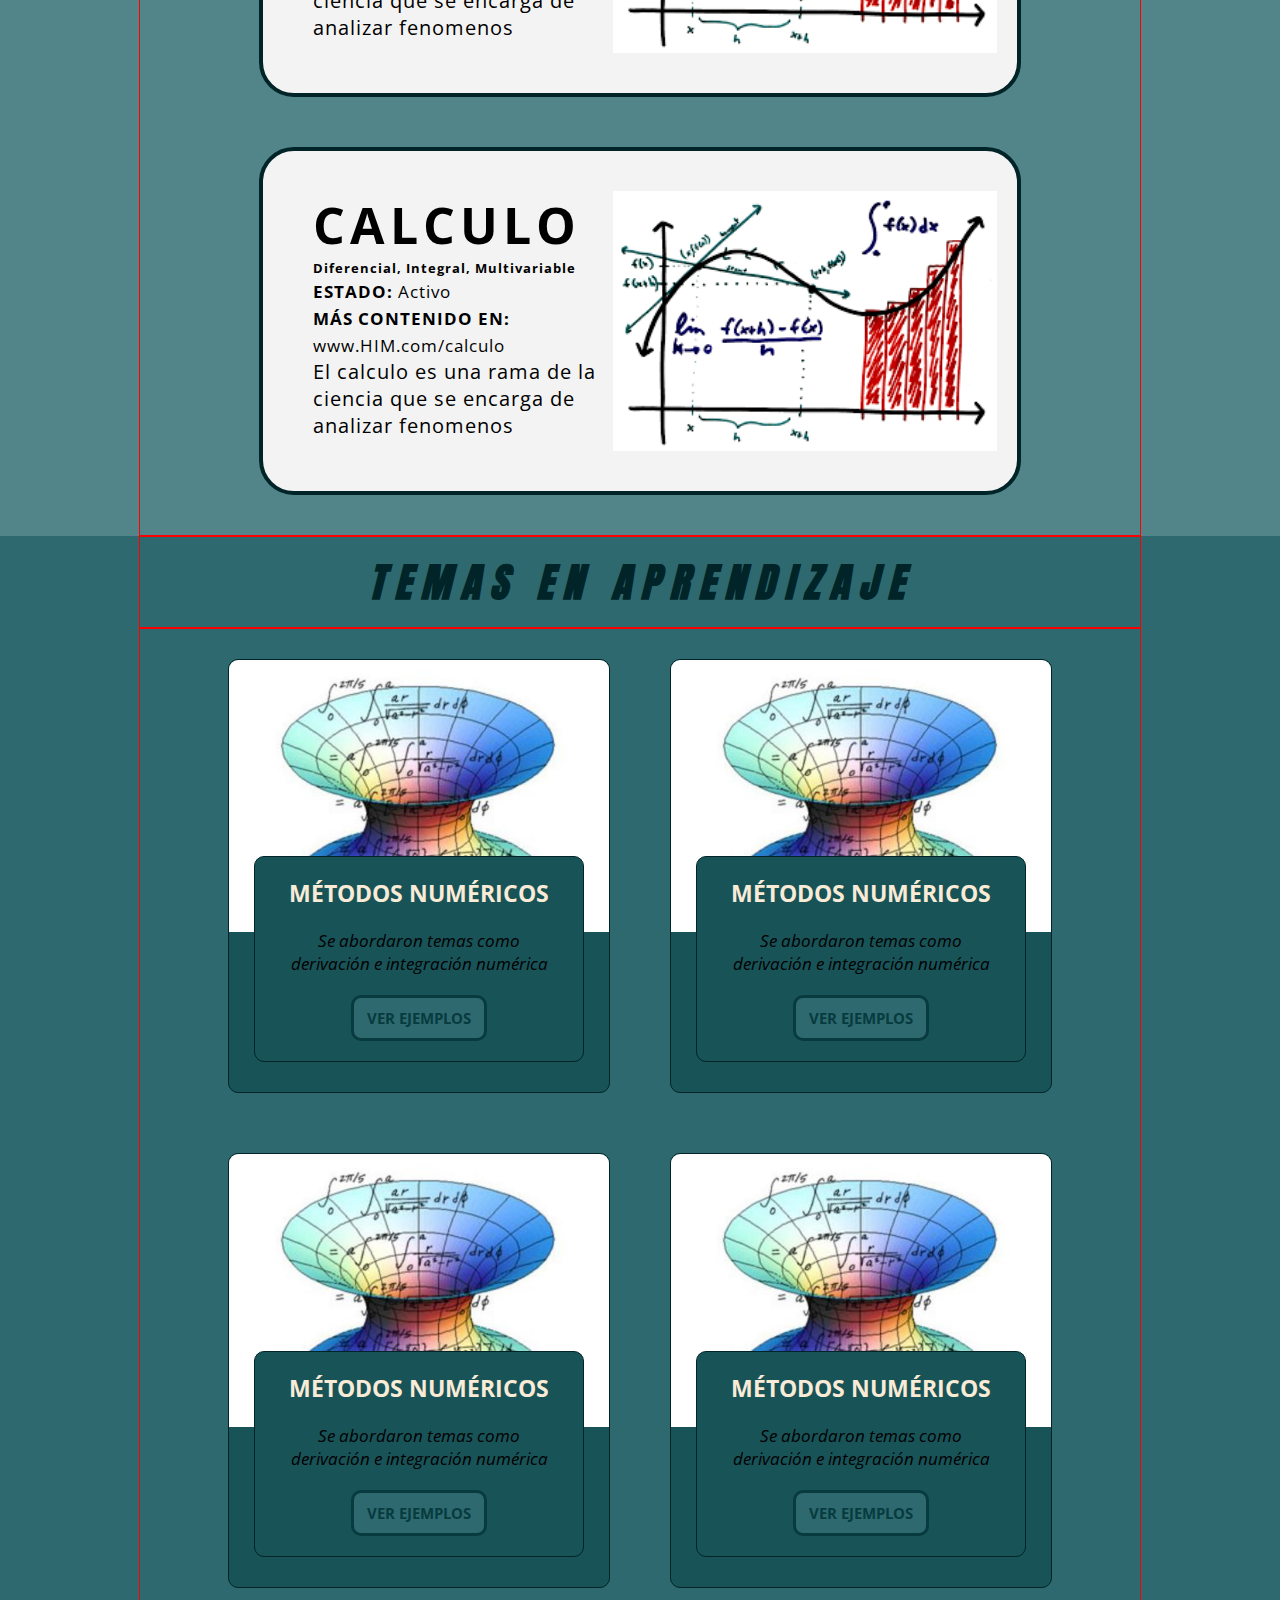
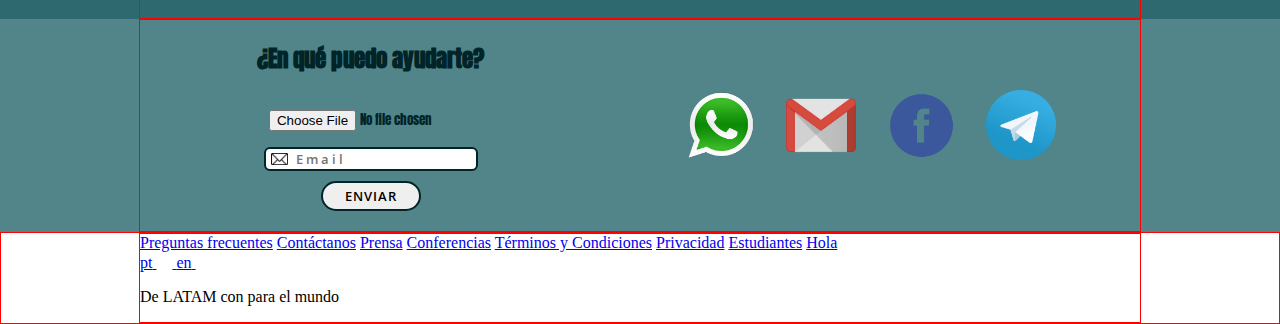
==== commit 2224eaa0: "Se organiza la setion de contactos y se copia el html del footer de Platzi" ====
--- a/index.html
+++ b/index.html
@@ -6,14 +6,12 @@
         <link rel="shortcut icon" href="icon.png" type="image/x-icon">
         <style>
             @import url('https://fonts.googleapis.com/css2?family=Anton&family=Open+Sans&display=swap');
-        </style>
-        <style>
             @import url('https://fonts.googleapis.com/css2?family=Open+Sans+Condensed:wght@300&display=swap');
         </style>
-        <link rel="stylesheet" href="estilos.css">
-        <meta name="viewport" content="width=device-width, inicial-scale=1">
+        <!-- <link rel="stylesheet" href="media.css" media="screen and (max-width:768px)"/> -->
+        <link rel="stylesheet" href="estilos.css"/>
+        <meta name="viewport" content="width=device-width, user-scalable=no"/> <!--initial-scale=1, maximum-scale=1, -->
     </head>
-
     <body>
         <header class="header" id="header">
             <div class="container">
@@ -55,6 +53,9 @@
                 </div>
             </div>
         </section>
+        <!-- <video src="https://www.youtube.com/watch?v=5qap5aO4i9A" controls width="1000px"></video> -->
+        <!-- <iframe src="https://platzi.com/cursos" width="500" height="500" frameborder="0"></iframe> -->
+        <!-- <iframe width="560" height="315" src="https://www.youtube.com/embed/5qap5aO4i9A" frameborder="0" allow="accelerometer; autoplay; clipboard-write; encrypted-media; gyroscope; picture-in-picture" allowfullscreen></iframe> -->
         <section id="cursos" class="cursos">
             <div class="container">
                 <h2>Cursos abordados</h2>
@@ -157,9 +158,9 @@
             <div class="container">
                 <form>
                     <h3>¿En qué puedo ayudarte?</h3>
-                    <input type="file" placeholder="Archivar" /><br/>
-                    <input type="text" placeholder="Email">
-                    <button>Enviar</button>
+                    <input type="file" class="archivo"/>
+                    <input type="text" placeholder="Email" class="email">
+                    <button class="button-file">Enviar</button>
                 </form>
                 <div class="iconos">
                     <div class="icon">
@@ -191,7 +192,36 @@
         </section>
         <footer class="footer">
             <div class="container">
-                FOOTER
+                <div class="FooterContainer-bottom" data-reactid="74">
+                    <div class="u-wrapper FooterGrid-bottom" data-reactid="75">
+                        <div class="MenuLayout" data-reactid="76">
+                            <a href="/faq/" class="MenuItem" data-reactid="77">Preguntas frecuentes</a>
+                            <a href="/contacto/" class="MenuItem" data-reactid="78">Contáctanos</a>
+                            <a href="/prensa/" class="MenuItem" data-reactid="79">Prensa</a>
+                            <a href="/conf/todas/" class="MenuItem" data-reactid="80">Conferencias</a>
+                            <a href="/tos/" class="MenuItem" data-reactid="81">Términos y Condiciones</a>
+                            <a href="/privacy/" class="MenuItem" data-reactid="82">Privacidad</a>
+                            <a href="/historias/" class="MenuItem" data-reactid="83">Estudiantes</a>
+                            <a href="/hola/" class="MenuItem" data-reactid="84">Hola</a>
+                        </div>
+                        <div class="LanguageLayout" data-reactid="85">
+                            <a class="LangButton" href="https://platzi.com.br" data-reactid="86">
+                                <span data-reactid="87">pt</span>
+                                <img class="FlagCircle" src="https://static.platzi.com/static/images/flags/brazil.jpg" width="16px" height="16px" data-reactid="88">
+                            </a>
+                            <a class="LangButton" href="https://courses.platzi.com" data-reactid="89">
+                                <span data-reactid="90">en</span>
+                                <img class="FlagCircle" src="https://static.platzi.com/static/images/flags/united-states.jpg" width="16px" height="16px" data-reactid="91">
+                            </a>
+                        </div>
+                        <div class="LoveLayout" data-reactid="92">
+                            <p data-reactid="93"><span data-reactid="94">De LATAM con </span>
+                                <span class="icon-heart" data-reactid="95"></span>
+                                <span data-reactid="96">para el mundo</span>
+                            </p>
+                        </div>
+                    </div>
+                </div>
             </div>
         </footer>
     </body>
--- a/media.css
+++ b/media.css
@@ -0,0 +1,3 @@
+body{
+    border: 10px solid red;
+}--- a/estilos.css
+++ b/estilos.css
@@ -13,30 +13,59 @@
     margin: 0;
 }
 
+.header{
+    background: #2E696F;
+    height: 70px;
+    font-family: 'Anton', sans-serif;
+    display: flex;
+    justify-content: space-between;
+}
+
+.presentation{
+    display: flex;
+    background: white;
+    height: 350px;
+}
+
+.cursos{
+    background: #51858A;
+    display: flex;
+    flex-direction: column;
+    font-family: 'Open Sans Condensed', sans-serif;
+}
+
+.themes-in-process{
+    background-color: #2E696F ;
+    display: flex;
+    flex-direction: column;
+}
+
+.contacto{
+    display: flex;
+    justify-content: space-between;
+    height: auto;
+    /* text-decoration: none;*/
+    color: #002427; 
+    background: #51858A; 
+}
+
 .container{
-    width: 900px;
-    /* border: 1px solid red; */
+    max-width: 1000px;
+    width: 100%;
+    border: 1px solid red;
     margin: 0px auto;
     justify-content: inherit;
     display: inherit;
     text-decoration: inherit;
     height: inherit;
     flex-direction: inherit;
-    object-fit: cover;
+    /* object-fit: cover; */
     background-color: inherit;
     background-size: inherit;
     background-image: inherit;
 }
 
 /* HEADER */
-
-.header{
-    background: #2E696F;
-    height: 70px;
-    font-family: 'Anton', sans-serif;
-    display: flex;
-    justify-content: space-between;
-}
 
 .tittle-web,
 .options-menu{
@@ -84,12 +113,6 @@
 
 
 /* PRESENTATION */
-
-.presentation{
-    display: flex;
-    background: white;
-    height: 350px;
-}
 
 .presentation img{
     width: 30%;
@@ -139,13 +162,6 @@
 
 /* SECTION 1 - CURSOS */
 
-.cursos{
-    background: #51858A;
-    display: flex;
-    flex-direction: column;
-    font-family: 'Open Sans Condensed', sans-serif;
-}
-
 .cursos h2{
     font-family: 'Anton', sans-serif;
     font-size: 40px;
@@ -204,12 +220,6 @@
 }
 
 /* SECTION 2 - TEMAS AFINES */
-
-.themes-in-process{
-    background-color: #2E696F ;
-    display: flex;
-    flex-direction: column;
-}
 
 .themes-in-process h2{
     display: flex;
@@ -292,34 +302,79 @@
 
 /* CONTACTOS */
 
-.contacto{
-    display: flex;
-    justify-content: space-between;
-    height: auto;
-    /* text-decoration: none;
-    color: #51858A; */
+.contacto form{
+    /* border: 1px solid blue; */
+    font-family: 'Anton';
+    font-size: 20px;
+    text-align: center;
+    margin: 20px 110px 20px;
+}
+
+.archivo{
+    /* border: 1px solid blue; */
+    font-family: inherit;
+    /* height: 35px; */
+}
+
+.contacto form h3{
+    margin: 0 0 25px;
+}
+
+.email{
+    background-image: url('email.png');
+    height: 20px;
+    background-size: 17px;
+    background-repeat: no-repeat;
+    background-position-x: 5px;
+    background-position-y: center;
+    padding: 0 30px;
+    width: 150px;
+    font-family: 'Open Sans Condensed', sans-serif;
+    letter-spacing: 3px;
+    font-weight: 600;
+    margin: 15px 0 0;
+    border: 2px solid #002427;
+    border-radius: 6px;
+}
+
+.button-file{
+    width: 100px;
+    height: 30px;
+    border: 2px solid #002427;
+    border-radius: 15px;
+    font-family: 'Open Sans Condensed';
+    font-weight: 600;
+    letter-spacing: 1px;
+    text-transform: uppercase;
+    margin: 10px 0 0;
 }
 
 .iconos{
     display: flex;
-    height: inherit;
-    justify-content: flex-end;
+    /* height: inherit; */
+    /* justify-content: flex-end; */
     margin: 0 40px;
+    /* border: 1px solid blue; */
+    max-width: 500px;
+    width: 100%;
+    justify-content: center;
 }
 
 .icon{
-    height: inherit;
-    background-size: 90px;
+    height: 100px;
+    background-size: 70px;
     width: 100px;
     display: flex;
-    margin: 0 10px;
+    /* margin: 0 10px; */
+    align-self: center;
 }
 
 .icon a{
     background-size: inherit;
     width: inherit;
-    height: inherit;
+    /* height: inherit; */
     background-repeat: no-repeat;
+    background-position: center;
 }
 .whatsapp{
     background-image: url('./Whatsapp.png');
@@ -339,3 +394,16 @@
 
 /* FOOTET */
 
+.footer{
+    border: 1px solid red;
+}
+
+
+
+/* MEDIA QUERIN */
+
+@media screen and (max-width: 728px){
+    body{
+        border: 5px solid blue;
+    }
+}
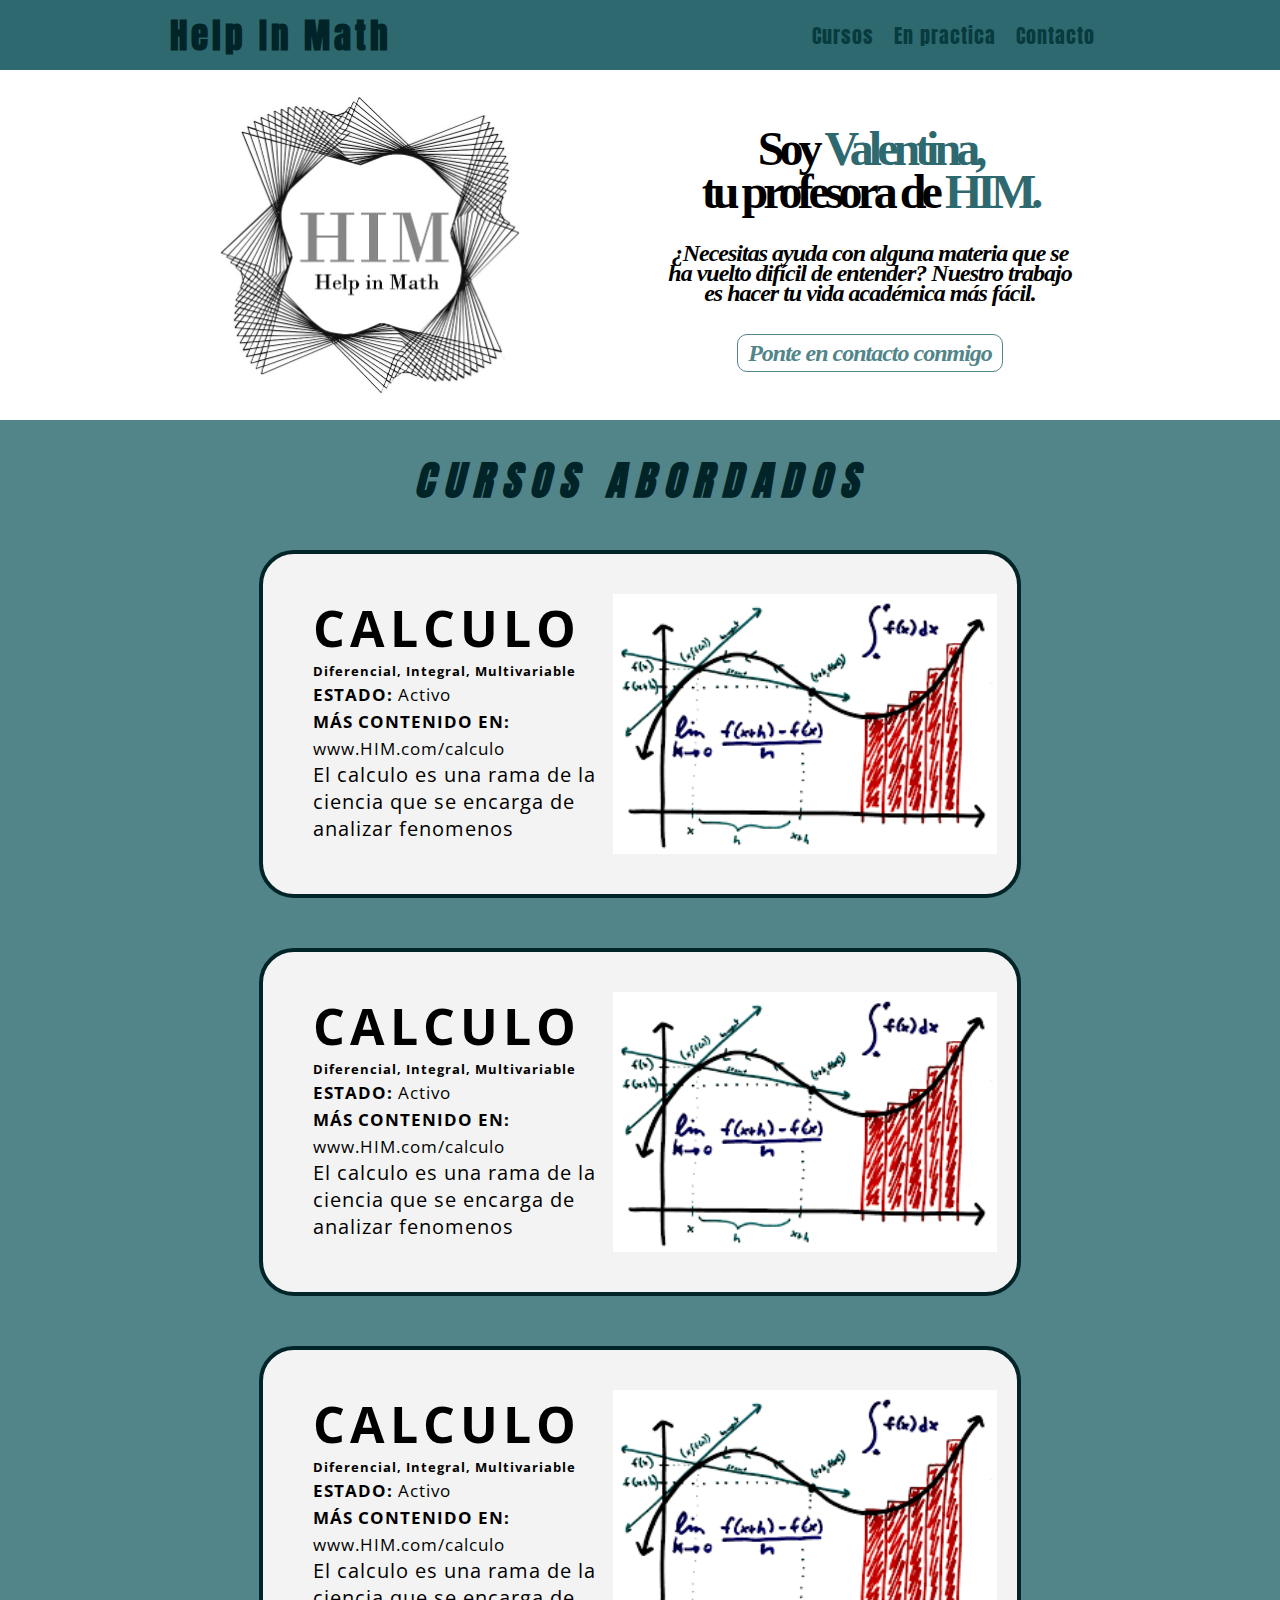
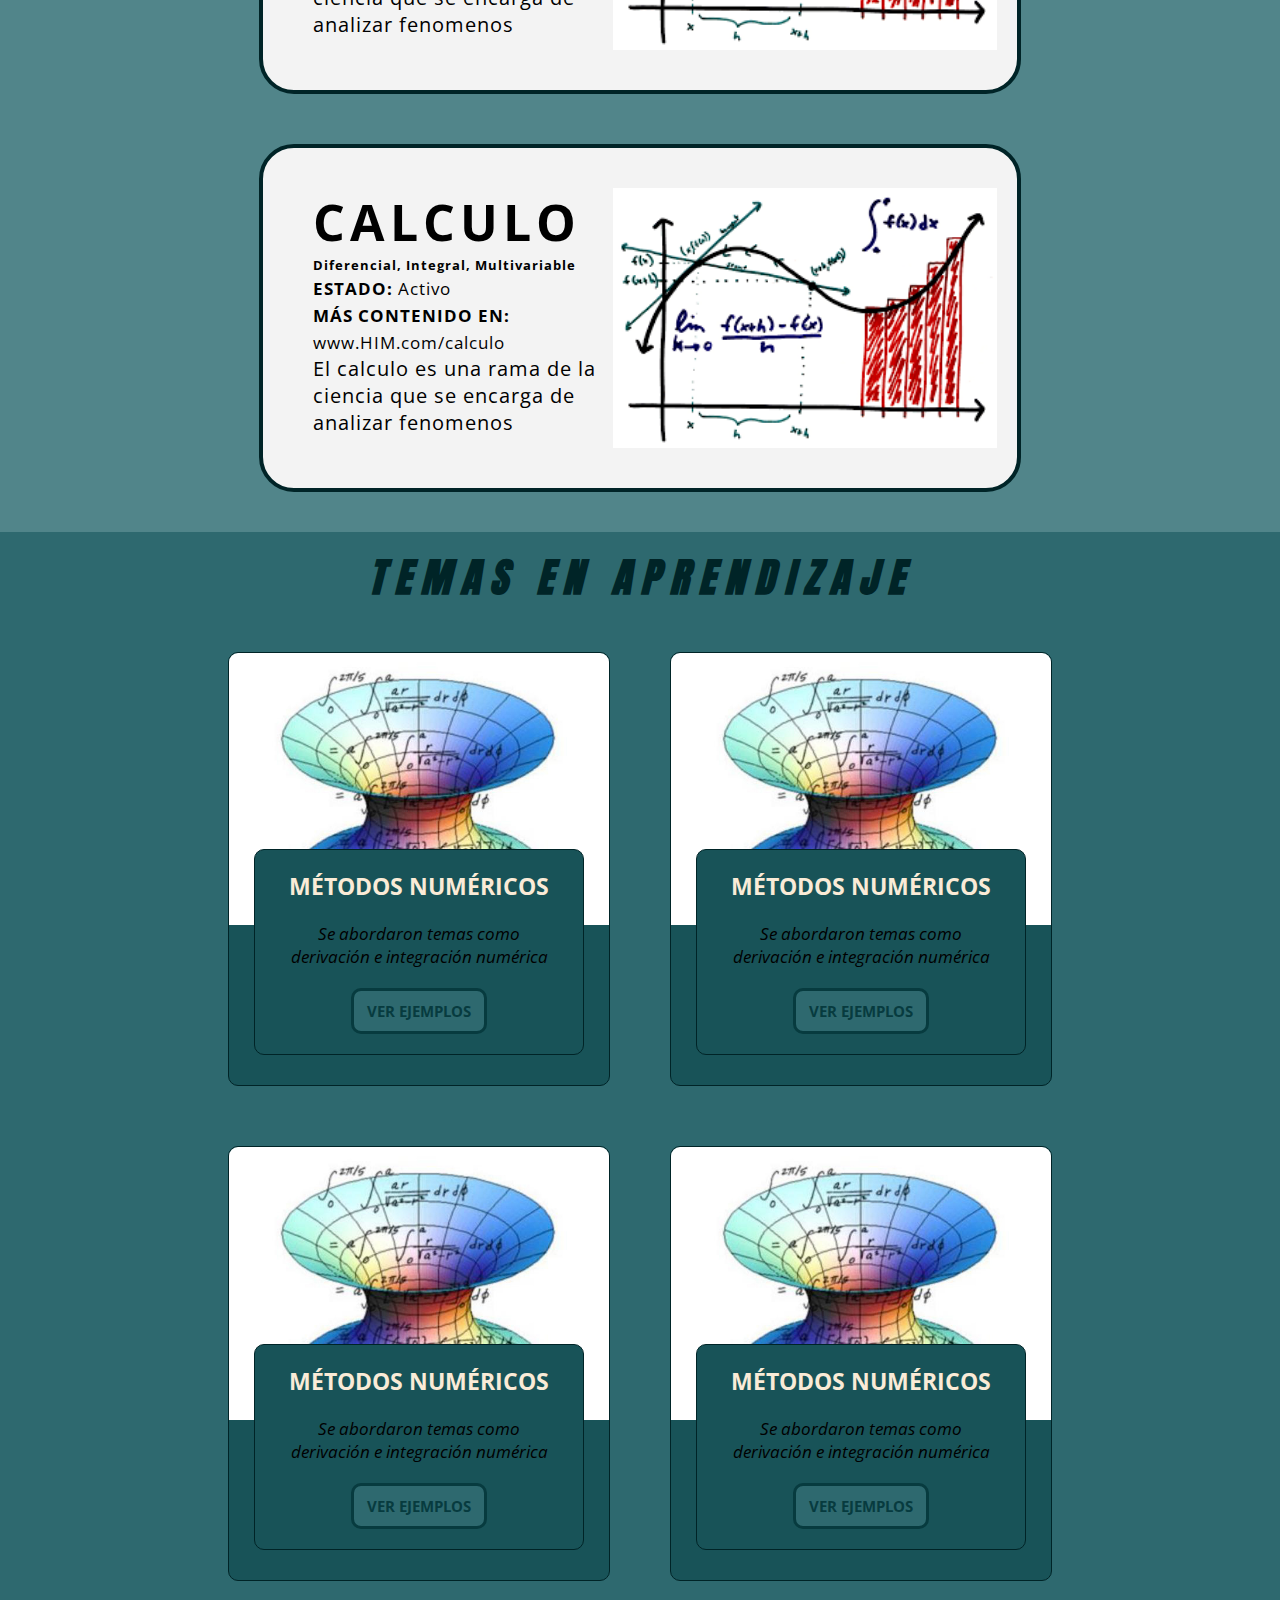
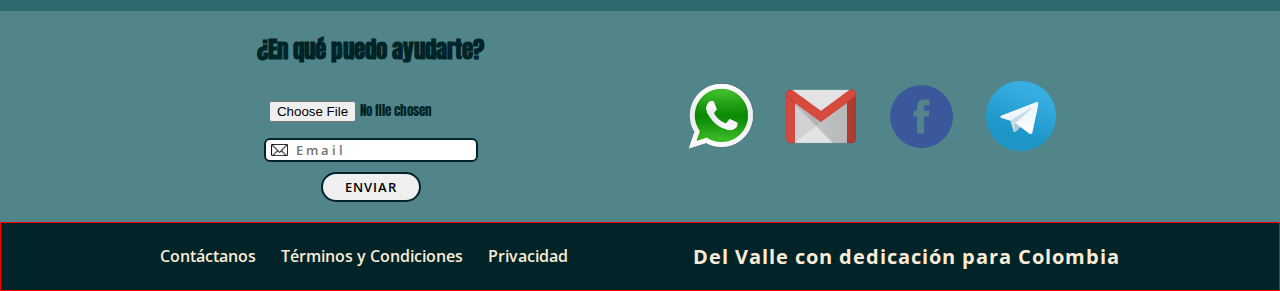
==== commit 16dc5fe3: "Se termina el diseño preliminar del footer" ====
--- a/index.html
+++ b/index.html
@@ -192,36 +192,16 @@
         </section>
         <footer class="footer">
             <div class="container">
-                <div class="FooterContainer-bottom" data-reactid="74">
-                    <div class="u-wrapper FooterGrid-bottom" data-reactid="75">
-                        <div class="MenuLayout" data-reactid="76">
-                            <a href="/faq/" class="MenuItem" data-reactid="77">Preguntas frecuentes</a>
-                            <a href="/contacto/" class="MenuItem" data-reactid="78">Contáctanos</a>
-                            <a href="/prensa/" class="MenuItem" data-reactid="79">Prensa</a>
-                            <a href="/conf/todas/" class="MenuItem" data-reactid="80">Conferencias</a>
-                            <a href="/tos/" class="MenuItem" data-reactid="81">Términos y Condiciones</a>
-                            <a href="/privacy/" class="MenuItem" data-reactid="82">Privacidad</a>
-                            <a href="/historias/" class="MenuItem" data-reactid="83">Estudiantes</a>
-                            <a href="/hola/" class="MenuItem" data-reactid="84">Hola</a>
-                        </div>
-                        <div class="LanguageLayout" data-reactid="85">
-                            <a class="LangButton" href="https://platzi.com.br" data-reactid="86">
-                                <span data-reactid="87">pt</span>
-                                <img class="FlagCircle" src="https://static.platzi.com/static/images/flags/brazil.jpg" width="16px" height="16px" data-reactid="88">
-                            </a>
-                            <a class="LangButton" href="https://courses.platzi.com" data-reactid="89">
-                                <span data-reactid="90">en</span>
-                                <img class="FlagCircle" src="https://static.platzi.com/static/images/flags/united-states.jpg" width="16px" height="16px" data-reactid="91">
-                            </a>
-                        </div>
-                        <div class="LoveLayout" data-reactid="92">
-                            <p data-reactid="93"><span data-reactid="94">De LATAM con </span>
-                                <span class="icon-heart" data-reactid="95"></span>
-                                <span data-reactid="96">para el mundo</span>
-                            </p>
-                        </div>
-                    </div>
-                </div>
+                <div class="MenuLayout">
+                    <a class="MenuItem">Contáctanos</a>
+                    <a class="MenuItem">Términos y Condiciones</a>
+                    <a class="MenuItem">Privacidad</a>
+                </div>
+                <p class="LoveLayout">
+                    Del Valle con dedicación para Colombia
+                </p>
+                <!-- <div class="LoveLayout">
+            </div> -->
             </div>
         </footer>
     </body>
--- a/estilos.css
+++ b/estilos.css
@@ -52,7 +52,7 @@
 .container{
     max-width: 1000px;
     width: 100%;
-    border: 1px solid red;
+    /* border: 1px solid red; */
     margin: 0px auto;
     justify-content: inherit;
     display: inherit;
@@ -396,9 +396,32 @@
 
 .footer{
     border: 1px solid red;
-}
-
-
+    font-family: 'Open Sans', sans-serif;
+    display: flex;
+    justify-content: space-between;
+    background: #002427;
+    color: antiquewhite;
+    /* height: 60px; */
+}
+
+.MenuLayout{
+    display: flex;
+    align-items: center;
+    margin-left: 20px;
+}
+
+.MenuItem{
+    margin-right: 25px;
+    font-weight: 600;
+}
+
+.LoveLayout{
+    margin-right: 20px;
+    font-family: 'Open Sans Condensed';
+    font-size: 20px;
+    font-weight: bold;
+    letter-spacing: 1px;
+}
 
 /* MEDIA QUERIN */
 
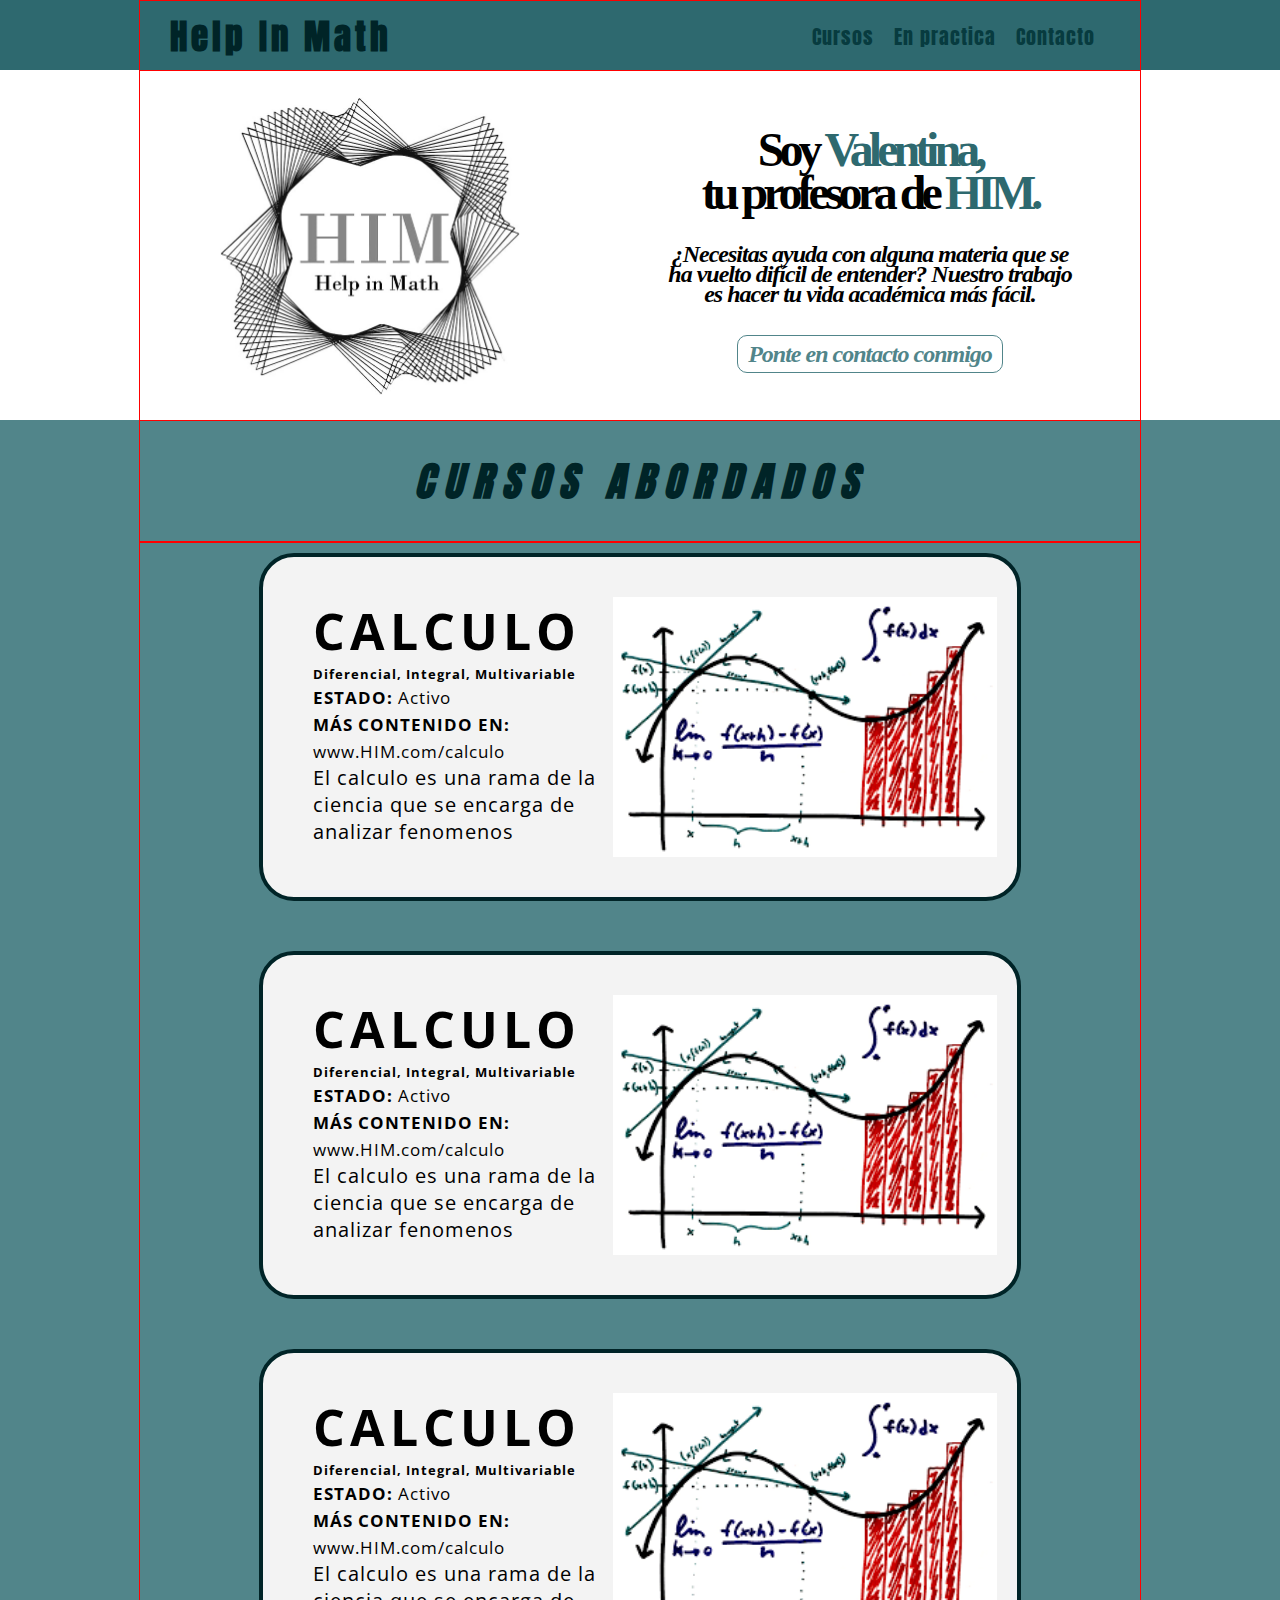
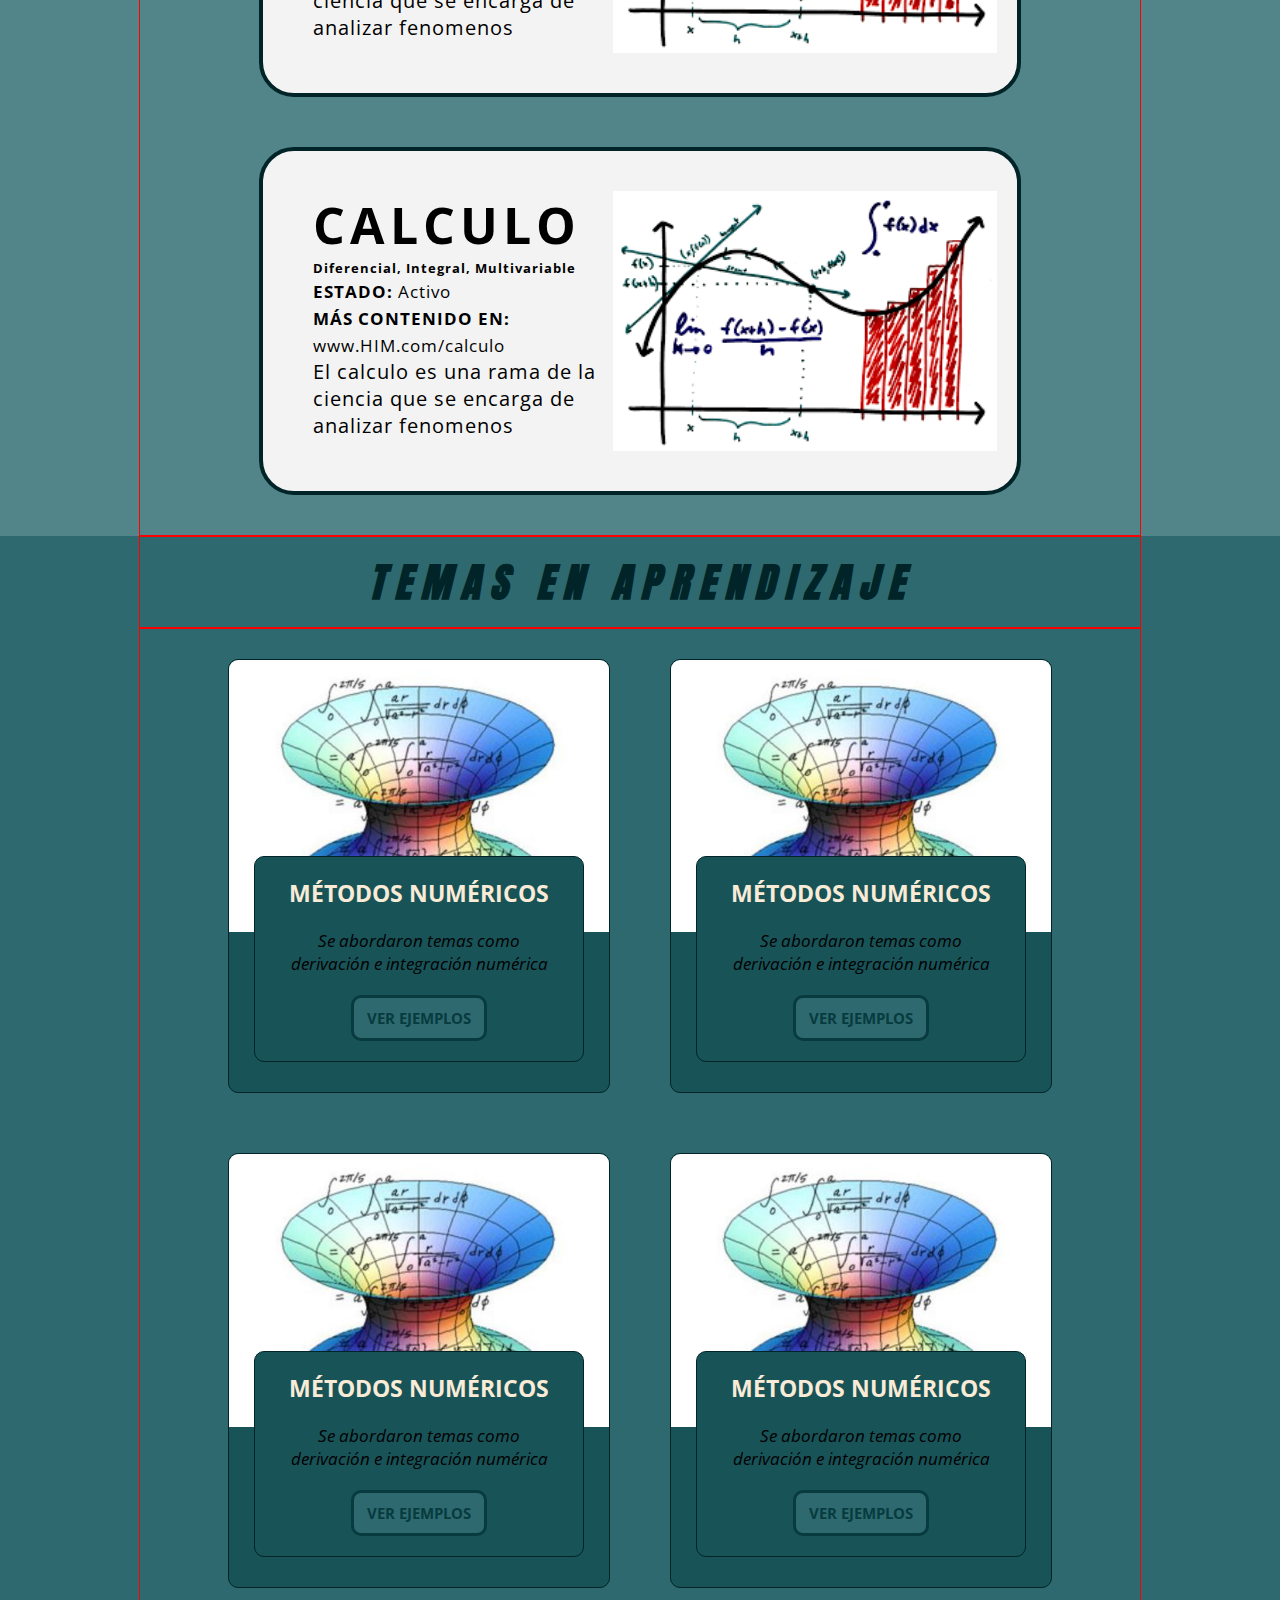
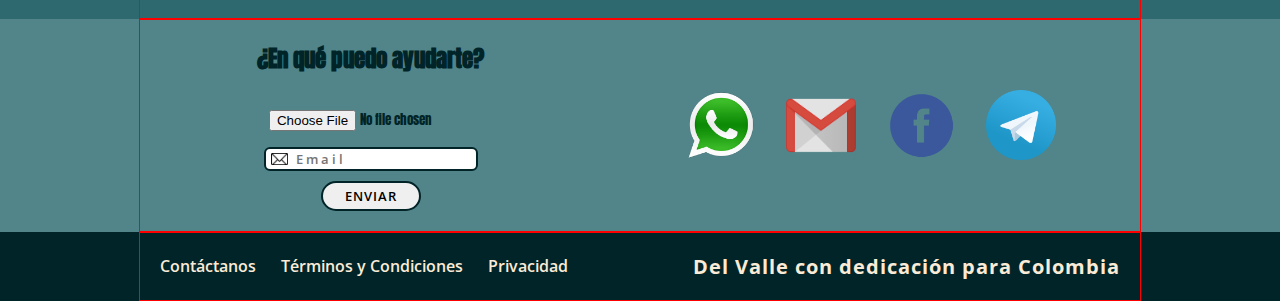
==== commit b070676f: "Se organizó el responsive para el header con menu de hamburguesa" ====
--- a/index.html
+++ b/index.html
@@ -13,6 +13,7 @@
         <meta name="viewport" content="width=device-width, user-scalable=no"/> <!--initial-scale=1, maximum-scale=1, -->
     </head>
     <body>
+        <i class="icon-menu"></i>
         <header class="header" id="header">
             <div class="container">
                 <!-- <div class="container-header">
@@ -20,21 +21,21 @@
                 <div class="tittle-web">
                     <h6>Help in math</h6> 
                 </div>
-                <div class="options-menu">
-                    <nav class="menu">
-                        <ol class="menu-options">
-                            <li>
-                                <a class="link" href="#cursos">Cursos</a>
-                            </li>
-                            <li>
-                                <a class="link" href="#practica">En practica</a>
-                            </li>
-                            <li>
-                                <a class="link" href="#contacto">Contacto</a>
-                            </li>
-                        </ol>
-                    </nav>
-                </div>
+                <nav class="menu">
+                    <ol class="menu-options">
+                        <li>
+                            <a class="link" href="#cursos">Cursos</a>
+                        </li>
+                        <li>
+                            <a class="link" href="#practica">En practica</a>
+                        </li>
+                        <li>
+                            <a class="link" href="#contacto">Contacto</a>
+                        </li>
+                    </ol>
+                </nav>
+                <!-- <div class="options-menu">
+                </div> -->
             </div>
         </header>
         <section class="presentation">
@@ -204,5 +205,6 @@
             </div> -->
             </div>
         </footer>
+        <script src="boton.js"></script>
     </body>
 </html>--- a/estilos.css
+++ b/estilos.css
@@ -8,6 +8,50 @@
 'Open Sans Condensed', sans-serif
 */
 
+@font-face {
+    font-family: 'icomoon';
+    src:  url('fonts/icomoon.eot?g59m4');
+    src:  url('fonts/icomoon.eot?g59m4#iefix') format('embedded-opentype'),
+      url('fonts/icomoon.ttf?g59m4') format('truetype'),
+      url('fonts/icomoon.woff?g59m4') format('woff'),
+      url('fonts/icomoon.svg?g59m4#icomoon') format('svg');
+    font-weight: normal;
+    font-style: normal;
+    font-display: block;
+}
+  
+[class^="icon-"], [class*=" icon-"] {
+    /* use !important to prevent issues with browser extensions that change fonts */
+    font-family: 'icomoon' !important;
+    speak: never;
+    font-style: normal;
+    font-weight: normal;
+    font-variant: normal;
+    text-transform: none;
+    line-height: 1;
+  
+    /* Better Font Rendering =========== */
+    -webkit-font-smoothing: antialiased;
+    -moz-osx-font-smoothing: grayscale;
+}
+  
+.icon-menu:before {
+    content: "\e900";
+}
+
+.icon-menu{
+    display: none;
+    position: fixed;
+    background: rgba(7, 59, 63, .9);
+    border-radius: 50%;
+    width: 40px;
+    height: 40px;
+    font-size: 20px;
+    text-align: center;
+    line-height: 40px;
+    margin: 10px;
+}
+
 body{
     /* background: #51858A; */
     margin: 0;
@@ -52,7 +96,7 @@
 .container{
     max-width: 1000px;
     width: 100%;
-    /* border: 1px solid red; */
+    border: 1px solid red;
     margin: 0px auto;
     justify-content: inherit;
     display: inherit;
@@ -67,8 +111,7 @@
 
 /* HEADER */
 
-.tittle-web,
-.options-menu{
+.tittle-web{
     height: inherit;
 }
 
@@ -358,6 +401,7 @@
     max-width: 500px;
     width: 100%;
     justify-content: center;
+    /* border: 1px solid white; */
 }
 
 .icon{
@@ -395,7 +439,7 @@
 /* FOOTET */
 
 .footer{
-    border: 1px solid red;
+    /* border: 1px solid red; */
     font-family: 'Open Sans', sans-serif;
     display: flex;
     justify-content: space-between;
@@ -408,6 +452,7 @@
     display: flex;
     align-items: center;
     margin-left: 20px;
+    /* border: 1px solid white; */
 }
 
 .MenuItem{
@@ -421,12 +466,201 @@
     font-size: 20px;
     font-weight: bold;
     letter-spacing: 1px;
+    /* border: 1px solid white; */
 }
 
 /* MEDIA QUERIN */
 
-@media screen and (max-width: 728px){
+@media screen and (max-width: 1001px){
+    .cursos{
+        /* Ajustar tamaño */
+    }
+    
+    /* .presentation{
+
+    } */
+
+    .container{
+        max-width: 99vw;
+        width: 100%;
+    }
+    
+    .description{
+        margin: 0 6vw;
+        padding: 0px;
+    }
+
+    .presentation h1{
+        font-size: 5vw;
+        margin: 0px auto 5%;
+        letter-spacing: -5px;
+        line-height: 43px;
+    }
+    
+    .presentation h2{
+        margin: 10px auto 0px;
+        letter-spacing: -1px;
+        font-size: 24px;
+        line-height: 20px;
+    }
+    
+    .ponte-en-contacto{
+        padding: 5px 10px;
+        border-radius: 10px;
+    }
+
+    .curse-in-process{
+        /* Ajustar tamaño */
+    }
+
+    .contacto form{
+        /* cambiar a porcentajes */
+        margin-right: 4vw;
+        margin-left: 10vw;
+    }
+
+    .iconos{
+        margin: 0 4vw 0 9vw;
+        /* border: 1px solid blue; */
+        max-width: 45vw;
+        /* width: 100%; */
+        /* justify-content: center; */
+    }
+
+    .icon{
+        height: 10.6vw;
+        background-size: 7vw;
+        width: 10.6vw;
+        /* border: 1px solid; */
+    }
+}
+
+@media screen and (max-width: 833px){
+    .presentation{
+        /* se rompe la presentación */
+    }
+
+    .contacto form{
+        margin-right: 0;
+    }
+
+    .iconos{
+        margin-left: 9vw;
+    }
+}
+
+@media screen and (max-width: 768px){
+    .footer{
+        display: block;
+        text-align: center;
+    }
+    
+    .MenuLayout{
+        justify-content: center;
+    }
+
+    .LoveLayout,
+    .MenuLayout{
+        margin: 15px 0;
+    }
+    
+    .icon{
+        background-size: 8vw;
+    }
+}
+
+
+/* @media screen and (max-width: 728px){
     body{
-        border: 5px solid blue;
-    }
-}
+        /* border: 5px solid blue;
+    }
+} */
+
+@media screen and (max-width: 699px){
+    .header{
+        /* Se rompe el header */
+        display: block;
+        text-align: center;
+    }
+    
+    .tittle-web h6{
+        display: block;
+        line-height: 70px;
+    }
+    
+    .icon-menu{
+        display: block;
+        z-index: 2;
+    }
+    
+    .options-menu{
+        /* height: inherit; */
+        /* display: inline-block; */
+        /* list-style: none; */
+        /* margin: 0; */
+    }
+    
+    .menu{
+        /* display: block; */
+        height: 100vh;
+        width: 40vw;
+        position: fixed;
+        /* width: inherit; */
+        top: 0;
+        left: -40vw;
+        /* background: rgba(255, 0, 0, .5); */
+        background: rgba(7, 59, 63, .7);
+        /* height: 20hv; */
+        margin: 0px;
+        padding-top: 40px;
+        z-index: 1;
+    }
+
+    .menu.click{
+        left: 0;
+    }
+    
+    .menu-options{
+        display: inline;
+        /* width: inherit; */
+        /* margin: 5px auto; */
+    }
+    
+    .menu-options li {
+        /* width: inherit; */
+        height: auto;
+        margin: 0 0 20px;
+    }
+    
+    .link{
+        color: wheat;
+        /* height: inherit; */
+        /* width: inherit; */
+        /* font-size: 20px; */
+        /* text-decoration: none; */
+        display: inline;
+        /* align-items: center;
+        letter-spacing: 1px; */
+        /* margin: 0px 10px; */
+        /* color: #073B3F; */
+    }   
+
+    .contacto{
+        display: block;
+    }
+
+    .contacto form{
+        /* cambiar a porcentajes */
+        margin: 20px 16.45vw;
+    }
+
+    .iconos{
+        margin: 20px auto;
+    }
+
+    .icon{
+        height: 10vw;
+        background-size: 8vw;
+        width: 10vw;
+    }
+}